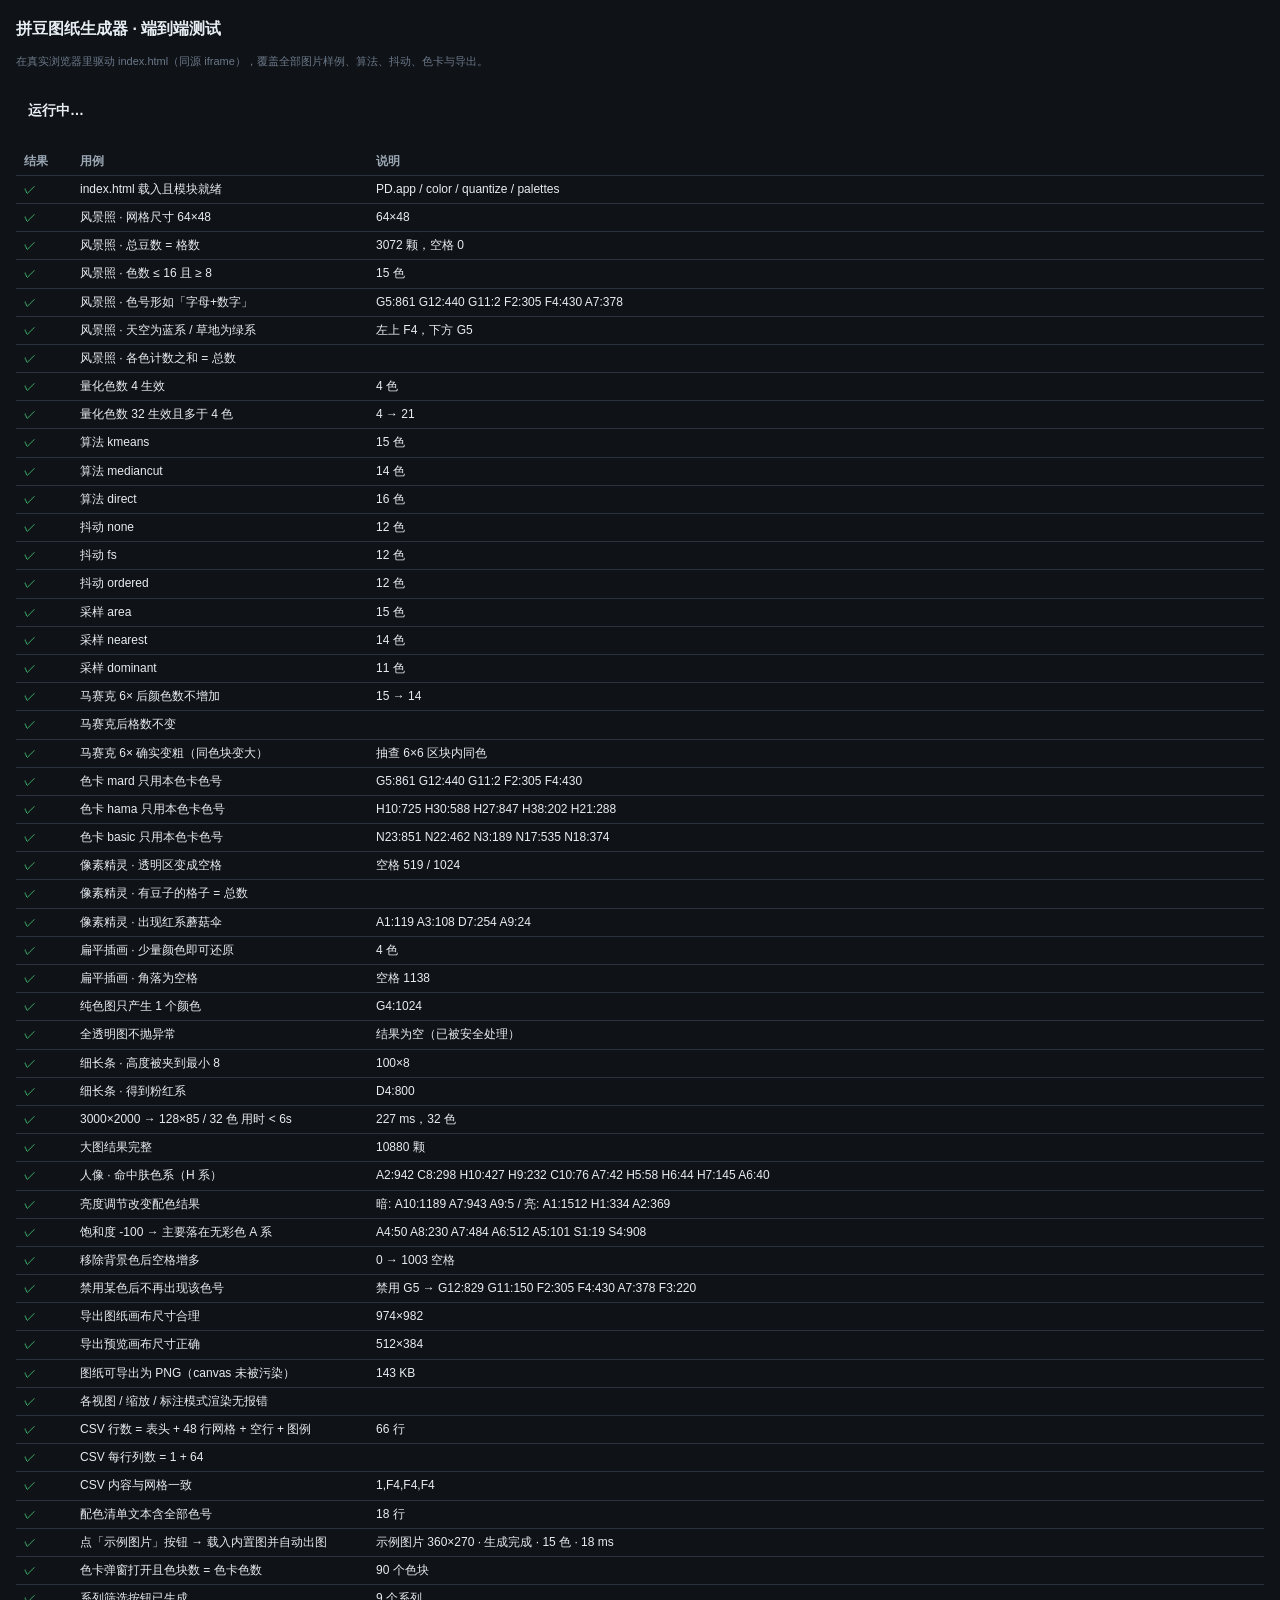
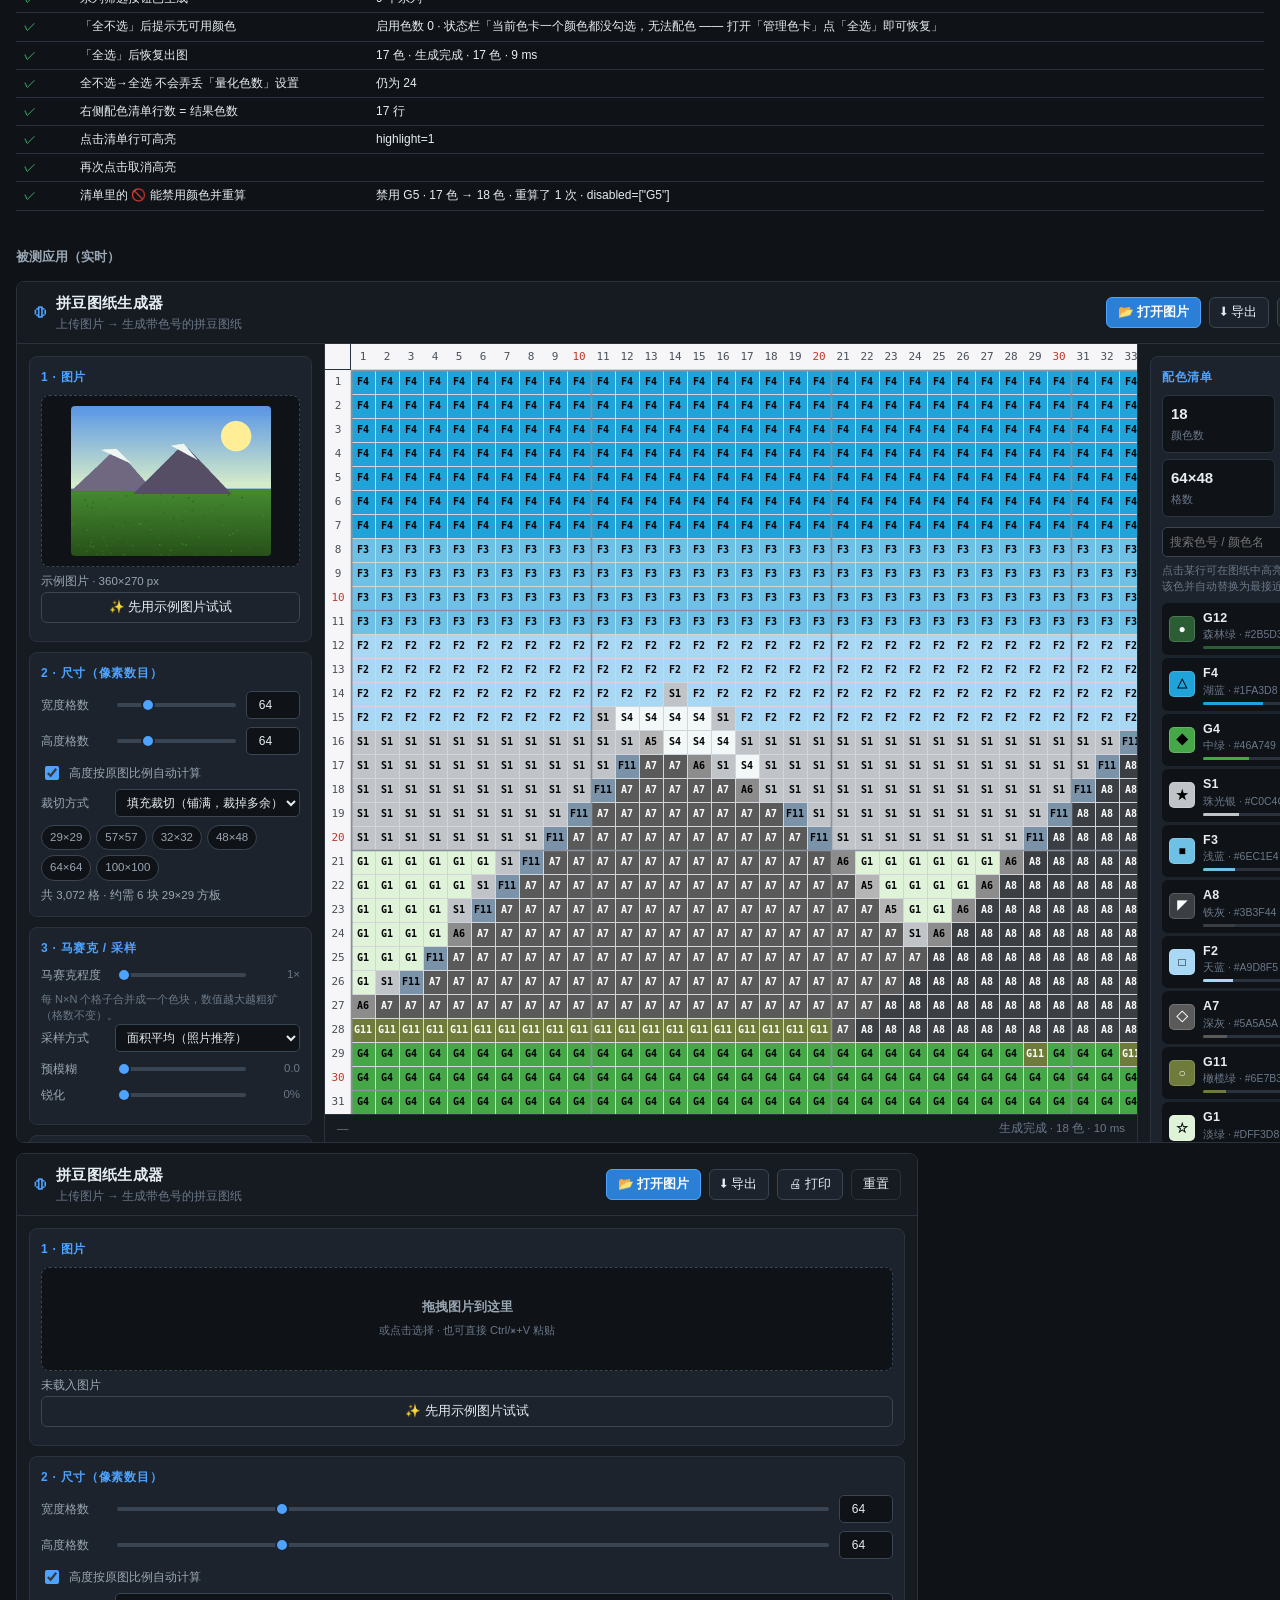
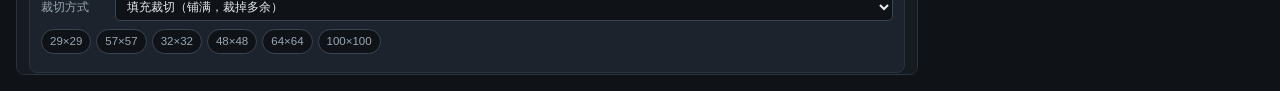
==== tests/e2e.html @ 36f1f7a1 "窄屏下面板完整展开；参数持久化与非法输入加固 - 响应式：<900px 时改为整页滚动、面板不再各自内部滚动（原来只能看到第一组   控件）；<520px 顶栏换行、统计卡片单列 - saveSett" ====
<!DOCTYPE html>
<html lang="zh-CN">
<head>
<meta charset="utf-8">
<title>拼豆图纸生成器 · 端到端测试</title>
<style>
  body{font:13px/1.6 -apple-system,"PingFang SC",sans-serif;background:#0f1216;color:#e6edf3;margin:0;padding:16px}
  h1{font-size:16px;margin:0 0 4px}
  #sum{font-size:14px;font-weight:700;padding:8px 12px;border-radius:6px;margin:10px 0;display:inline-block}
  .pass{background:#123d1c;color:#4ade80}
  .fail{background:#4a1216;color:#f87171}
  table{border-collapse:collapse;width:100%;font-size:12px;margin-top:8px}
  td,th{border-bottom:1px solid #2a323d;padding:4px 8px;text-align:left;vertical-align:top}
  th{color:#9aa7b4;font-weight:600}
  tr.f td{background:#2a1417;color:#f87171}
  tr.p td:first-child{color:#4ade80}
  .note{color:#6b7889;font-size:11px}
  /* iframe 必须真实可见：离屏 iframe 的 requestAnimationFrame 会被浏览器节流，
     那样 scheduleCompute() 这条异步路径根本不会执行，测试会假通过。 */
  #frame{width:1400px;height:860px;border:1px solid #2a323d;border-radius:8px;display:block;margin-top:14px}
  h2.sec{font-size:13px;color:#9aa7b4;margin:20px 0 0}
  #gallery{display:flex;flex-wrap:wrap;gap:12px;margin-top:16px}
  #gallery figure{margin:0;background:#161b22;padding:8px;border-radius:8px;border:1px solid #2a323d}
  #gallery figcaption{font-size:11px;color:#9aa7b4;margin-bottom:6px}
  #gallery canvas,#gallery img{max-width:300px;height:auto;display:block;background:#fff;border-radius:4px}
</style>
</head>
<body>
<h1>拼豆图纸生成器 · 端到端测试</h1>
<p class="note">在真实浏览器里驱动 index.html（同源 iframe），覆盖全部图片样例、算法、抖动、色卡与导出。</p>
<div id="sum">运行中…</div>
<table id="out"><thead><tr><th style="width:40px">结果</th><th style="width:280px">用例</th><th>说明</th></tr></thead><tbody></tbody></table>
<div id="gallery"></div>
<h2 class="sec">被测应用（实时）</h2>
<iframe id="frame" src="../index.html"></iframe>

<script>
(function () {
  'use strict';
  var tbody = document.querySelector('#out tbody');
  var pass = 0, fail = 0;

  function ok(name, cond, note) {
    var tr = document.createElement('tr');
    tr.className = cond ? 'p' : 'f';
    tr.innerHTML = '<td>' + (cond ? '✓' : '✗') + '</td><td>' + name + '</td><td>' + (note || '') + '</td>';
    tbody.appendChild(tr);
    cond ? pass++ : fail++;
    return cond;
  }
  function show(caption, cv) {
    var fig = document.createElement('figure');
    var cap = document.createElement('figcaption');
    cap.textContent = caption;
    fig.appendChild(cap); fig.appendChild(cv);
    document.getElementById('gallery').appendChild(fig);
  }
  function sleep(ms) { return new Promise(function (r) { setTimeout(r, ms); }); }

  /**
   * 轮询等待条件成立。
   * 按「轮数」而不是 Date.now() 计时：headless 的 --virtual-time-budget 会让
   * Date.now() 飞速前进，用挂钟计时的话预算瞬间就烧完了，而 iframe 里
   * requestAnimationFrame 驱动的重算还没来得及跑，会假失败。
   */
  async function waitFor(fn, rounds) {
    rounds = rounds || 150;
    for (var i = 0; i < rounds; i++) {
      try { if (fn()) return true; } catch (e) {}
      await sleep(30);
    }
    return false;
  }

  var frame = document.getElementById('frame');
  var W, APP;

  function loadImg(path, name) {
    // iframe 的 base 是 /index.html，相对路径要在本页先解析成绝对地址
    var abs = new URL(path, location.href).href;
    return new Promise(function (resolve, reject) {
      var img = new W.Image();
      var to = setTimeout(function () { reject(new Error('timeout ' + path)); }, 15000);
      img.onload = function () {
        clearTimeout(to);
        // 直接塞进 app 的 state，绕开 FileReader 的异步链
        APP.state.img = img;
        APP.state.imgName = name || path;
        APP.state.srcW = img.naturalWidth;
        APP.state.srcH = img.naturalHeight;
        resolve(img);
      };
      img.onerror = function () { clearTimeout(to); reject(new Error('load fail ' + abs)); };
      img.src = abs;
    });
  }

  function run(cfg) {
    Object.keys(cfg || {}).forEach(function (k) { APP.opts[k] = cfg[k]; });
    APP.compute();
    return APP.summary();
  }

  frame.addEventListener('load', function () { start().catch(function (e) {
    ok('测试脚本异常', false, e && e.message);
    finish();
  }); });

  async function start() {
    W = frame.contentWindow;
    await sleep(300);
    ok('index.html 载入且模块就绪',
       !!(W.PD && W.PD.app && W.PD.color && W.PD.quantize && W.PD.palettes),
       'PD.app / color / quantize / palettes');
    APP = W.PD.app;
    APP.opts.lockAspect = true;

    var errs = [];
    W.addEventListener('error', function (e) { errs.push(e.message); });

    /* ---------- 1. 风景照：基本正确性 ---------- */
    await loadImg('fixtures/photo_landscape.png', 'photo_landscape.png');
    APP.opts.gridW = 64; APP.opts.gridH = 48; APP.opts.lockAspect = false;
    var s = run({ colors: 16, algo: 'kmeans', dither: 'none', mosaic: 1,
                  sampleMode: 'area', paletteId: 'mard', alphaTh: 128,
                  brightness: 0, contrast: 0, saturation: 0, gamma: 100, bgRemove: false,
                  blur: 0, sharpen: 0, fitMode: 'cover' });
    ok('风景照 · 网格尺寸 64×48', s.w === 64 && s.h === 48, s.w + '×' + s.h);
    ok('风景照 · 总豆数 = 格数', s.total === 64 * 48, s.total + ' 颗，空格 ' + s.empty);
    ok('风景照 · 色数 ≤ 16 且 ≥ 8', s.colors <= 16 && s.colors >= 8, s.colors + ' 色');
    ok('风景照 · 色号形如「字母+数字」', s.codes.every(function (c) { return /^[A-Za-z]+\d+:/.test(c); }),
       s.codes.slice(0, 6).join(' '));
    ok('风景照 · 天空为蓝系 / 草地为绿系',
       /^F/.test(codeAt(0, 0)) && /^G/.test(codeAt(32, 44)),
       '左上 ' + codeAt(0, 0) + '，下方 ' + codeAt(32, 44));
    ok('风景照 · 各色计数之和 = 总数',
       s.codes.reduce(function (a, c) { return a + (+c.split(':')[1]); }, 0) === s.total);

    /* ---------- 2. 色数控制 ---------- */
    var c4 = run({ colors: 4 }), c32 = run({ colors: 32 });
    ok('量化色数 4 生效', c4.colors <= 4 && c4.colors >= 2, c4.colors + ' 色');
    ok('量化色数 32 生效且多于 4 色', c32.colors > c4.colors && c32.colors <= 32,
       c4.colors + ' → ' + c32.colors);

    /* ---------- 3. 三种算法 ---------- */
    ['kmeans', 'mediancut', 'direct'].forEach(function (a) {
      var r = run({ colors: 16, algo: a });
      ok('算法 ' + a, r && r.colors >= 2 && r.colors <= 16 && r.total === 64 * 48, r.colors + ' 色');
    });

    /* ---------- 4. 三种抖动 ---------- */
    ['none', 'fs', 'ordered'].forEach(function (d2) {
      var r = run({ algo: 'kmeans', colors: 12, dither: d2, ditherAmt: 70 });
      ok('抖动 ' + d2, r && r.total === 64 * 48 && r.colors >= 2, r.colors + ' 色');
    });

    /* ---------- 5. 采样方式 ---------- */
    ['area', 'nearest', 'dominant'].forEach(function (m) {
      var r = run({ dither: 'none', colors: 16, sampleMode: m });
      ok('采样 ' + m, r && r.total === 64 * 48, r.colors + ' 色');
    });

    /* ---------- 6. 马赛克 ---------- */
    var m1 = run({ sampleMode: 'area', mosaic: 1 });
    var m6 = run({ mosaic: 6 });
    ok('马赛克 6× 后颜色数不增加', m6.colors <= m1.colors, m1.colors + ' → ' + m6.colors);
    ok('马赛克后格数不变', m6.w === 64 && m6.h === 48 && m6.total === 64 * 48);
    ok('马赛克 6× 确实变粗（同色块变大）', blockUniform(6), '抽查 6×6 区块内同色');
    run({ mosaic: 1 });

    /* ---------- 7. 色卡切换 ---------- */
    [['mard', /^[ABCDEFGHS]\d+$/], ['hama', /^H\d+$/], ['basic', /^N\d+$/]].forEach(function (p) {
      var r = run({ paletteId: p[0], colors: 16 });
      var allMatch = r.codes.every(function (c) { return p[1].test(c.split(':')[0]); });
      ok('色卡 ' + p[0] + ' 只用本色卡色号', allMatch, r.codes.slice(0, 5).join(' '));
    });
    run({ paletteId: 'mard' });

    /* ---------- 8. 透明 / 空格 ---------- */
    await loadImg('fixtures/sprite_pixel.png', 'sprite_pixel.png');
    APP.opts.gridW = 32; APP.opts.gridH = 32;
    var sp = run({ colors: 12, sampleMode: 'dominant', algo: 'kmeans', dither: 'none', fitMode: 'contain' });
    ok('像素精灵 · 透明区变成空格', sp.empty > 100 && sp.empty < 32 * 32 * 0.8,
       '空格 ' + sp.empty + ' / ' + (32 * 32));
    ok('像素精灵 · 有豆子的格子 = 总数', sp.total + sp.empty === 32 * 32);
    ok('像素精灵 · 出现红系蘑菇伞',
       sp.codes.some(function (c) { return /^D/.test(c); }), sp.codes.join(' '));

    /* ---------- 9. 扁平插画 ---------- */
    await loadImg('fixtures/flat_logo.png', 'flat_logo.png');
    APP.opts.gridW = APP.opts.gridH = 48;
    var lg = run({ colors: 8, sampleMode: 'dominant' });
    ok('扁平插画 · 少量颜色即可还原', lg.colors >= 3 && lg.colors <= 8, lg.colors + ' 色');
    ok('扁平插画 · 角落为空格', lg.empty > 100, '空格 ' + lg.empty);

    /* ---------- 10. 纯色图 ---------- */
    await loadImg('fixtures/solid.png', 'solid.png');
    APP.opts.gridW = APP.opts.gridH = 32;
    var sd = run({ colors: 16, sampleMode: 'area', fitMode: 'cover' });
    ok('纯色图只产生 1 个颜色', sd.colors === 1, sd.codes.join(' '));

    /* ---------- 11. 全透明图（边界） ---------- */
    await loadImg('fixtures/fully_transparent.png', 'fully_transparent.png');
    var beforeErr = errs.length;
    var tr = run({ colors: 8 });
    ok('全透明图不抛异常', errs.length === beforeErr, tr ? '仍有结果' : '结果为空（已被安全处理）');

    /* ---------- 12. 细长条（极端宽高比） ---------- */
    await loadImg('fixtures/thin_strip.png', 'thin_strip.png');
    APP.opts.lockAspect = true; APP.opts.gridW = 100;
    APP.opts.gridH = Math.max(8, Math.round(100 * 12 / 600));
    var th = run({ colors: 8, fitMode: 'cover' });
    ok('细长条 · 高度被夹到最小 8', th.h === 8, th.w + '×' + th.h);
    ok('细长条 · 得到粉红系', th.codes.some(function (c) { return /^D/.test(c); }), th.codes.join(' '));

    /* ---------- 13. 大图性能 ---------- */
    await loadImg('fixtures/big_3000x2000.jpg', 'big_3000x2000.jpg');
    APP.opts.lockAspect = false; APP.opts.gridW = 128; APP.opts.gridH = 85;
    var t0 = performance.now();
    var bg = run({ colors: 32, algo: 'kmeans', dither: 'fs', sampleMode: 'area' });
    var dt = performance.now() - t0;
    ok('3000×2000 → 128×85 / 32 色 用时 < 6s', dt < 6000, Math.round(dt) + ' ms，' + bg.colors + ' 色');
    ok('大图结果完整', bg.total === 128 * 85, bg.total + ' 颗');

    /* ---------- 14. 图像微调 ---------- */
    await loadImg('fixtures/portrait_tones.jpg', 'portrait_tones.jpg');
    APP.opts.gridW = 48; APP.opts.gridH = 48;
    var base = run({ colors: 16, algo: 'kmeans', dither: 'none', sampleMode: 'area',
                     brightness: 0, contrast: 0, saturation: 0, gamma: 100 });
    ok('人像 · 命中肤色系（H 系）',
       base.codes.some(function (c) { return /^H/.test(c); }), base.codes.join(' '));
    var dark = run({ brightness: -60 });
    var light = run({ brightness: 60 });
    ok('亮度调节改变配色结果',
       dark.codes.join() !== base.codes.join() && light.codes.join() !== base.codes.join(),
       '暗: ' + dark.codes.slice(0, 3).join(' ') + ' / 亮: ' + light.codes.slice(0, 3).join(' '));
    var gray = run({ brightness: 0, saturation: -100 });
    ok('饱和度 -100 → 主要落在无彩色 A 系',
       gray.codes.filter(function (c) { return /^A/.test(c); }).length >= gray.codes.length * 0.6,
       gray.codes.join(' '));
    run({ saturation: 0 });

    /* ---------- 15. 背景色移除 ---------- */
    await loadImg('fixtures/portrait_tones.jpg', 'portrait_tones.jpg');
    APP.opts.gridW = APP.opts.gridH = 48;
    var noBg = run({ bgRemove: false, colors: 12 });
    var yesBg = run({ bgRemove: true, bgColor: '#eee8dc', bgTol: 14 });
    ok('移除背景色后空格增多', yesBg.empty > noBg.empty + 100,
       noBg.empty + ' → ' + yesBg.empty + ' 空格');
    run({ bgRemove: false });

    /* ---------- 16. 禁用颜色 ---------- */
    await loadImg('fixtures/photo_landscape.png', 'photo_landscape.png');
    APP.opts.gridW = 64; APP.opts.gridH = 48;
    var r16 = run({ colors: 16, algo: 'kmeans', paletteId: 'mard' });
    var victim = r16.codes[0].split(':')[0];
    APP.state.disabled.mard = {}; APP.state.disabled.mard[victim] = 1;
    var r17 = run({});
    ok('禁用某色后不再出现该色号',
       !r17.codes.some(function (c) { return c.split(':')[0] === victim; }),
       '禁用 ' + victim + ' → ' + r17.codes.slice(0, 6).join(' '));
    APP.state.disabled.mard = {};
    run({});

    /* ---------- 17. 导出 ---------- */
    var chart = APP.renderChartCanvas({ cell: 14, legend: true });
    ok('导出图纸画布尺寸合理',
       chart && chart.width > 64 * 14 && chart.height > 48 * 14 && chart.width < 16384 && chart.height < 16384,
       chart ? chart.width + '×' + chart.height : 'null');
    var pv = APP.renderPreviewCanvas(8);
    ok('导出预览画布尺寸正确', pv && pv.width === 64 * 8 && pv.height === 48 * 8,
       pv ? pv.width + '×' + pv.height : 'null');
    var png = chart.toDataURL('image/png');
    ok('图纸可导出为 PNG（canvas 未被污染）',
       png.indexOf('data:image/png') === 0 && png.length > 5000,
       Math.round(png.length / 1024) + ' KB');

    /* ---------- 18. 视图渲染无异常 ---------- */
    var beforeErr2 = errs.length;
    ['chart', 'preview'].forEach(function (v) {
      APP.view.mode = v;
      [8, 24, 48].forEach(function (c) { APP.view.cell = c; APP.layout(); APP.render(); });
    });
    APP.view.mode = 'chart'; APP.view.cell = 24;
    ['code', 'symbol', 'both', 'none'].forEach(function (l) { APP.view.labelMode = l; APP.render(); });
    APP.view.labelMode = 'code';
    ok('各视图 / 缩放 / 标注模式渲染无报错', errs.length === beforeErr2, errs.slice(beforeErr2).join(' | '));

    /* ---------- 19. CSV / 清单内容 ---------- */
    var csv = APP.buildCSV();
    var rows = csv.split('\n');
    var gridRows = rows.slice(1, 1 + 48);
    ok('CSV 行数 = 表头 + 48 行网格 + 空行 + 图例',
       rows.length === 1 + 48 + 1 + 1 + APP.state.result.sub.length,
       rows.length + ' 行');
    ok('CSV 每行列数 = 1 + 64', gridRows.every(function (l) { return l.split(',').length === 65; }));
    ok('CSV 内容与网格一致',
       gridRows[0].split(',')[1] === codeAt(0, 0) && gridRows[47].split(',')[64] === codeAt(47, 63),
       gridRows[0].split(',').slice(0, 4).join(','));
    var lt = APP.listText();
    ok('配色清单文本含全部色号',
       APP.state.result.sub.every(function (c) { return lt.indexOf(c.code + '\t') >= 0; }),
       lt.split('\n').length + ' 行');

    /* ---------- 20. 真实 UI 交互 ---------- */
    var D = frame.contentDocument;
    var st = function () { return D.getElementById('status').textContent; };

    D.getElementById('btnSample').click();
    var sampleOK = await waitFor(function () {
      return APP.state.img && /示例/.test(APP.state.imgName) && APP.state.srcW === 360 && /生成完成/.test(st());
    }, 200);
    ok('点「示例图片」按钮 → 载入内置图并自动出图', sampleOK,
       APP.state.imgName + ' ' + APP.state.srcW + '×' + APP.state.srcH + ' · ' + st());

    D.getElementById('btnPalette').click();
    await sleep(120);
    var chips = D.querySelectorAll('#palList .pchip');
    ok('色卡弹窗打开且色块数 = 色卡色数',
       !D.getElementById('paletteModal').classList.contains('hidden')
       && chips.length === W.PD.palettes.get(APP.opts.paletteId).colors.length,
       chips.length + ' 个色块');
    ok('系列筛选按钮已生成', D.querySelectorAll('#palSeries button').length >= 5,
       D.querySelectorAll('#palSeries button').length + ' 个系列');
    APP.opts.colors = 24; D.getElementById('colors').value = 24;
    D.getElementById('btnPalNone').click();
    var noneOK = await waitFor(function () { return /一个颜色都没勾选/.test(st()); }, 200);
    ok('「全不选」后提示无可用颜色', noneOK,
       '启用色数 ' + W.PD.palettes.get(APP.opts.paletteId).colors
          .filter(function (c) { return !(APP.state.disabled[APP.opts.paletteId] || {})[c.code]; }).length
       + ' · 状态栏「' + st() + '」');

    D.getElementById('btnPalAll').click();
    var allOK = await waitFor(function () { return /生成完成/.test(st()); }, 200);
    ok('「全选」后恢复出图', allOK && !!APP.summary() && APP.summary().colors > 1,
       (APP.summary() ? APP.summary().colors + ' 色 · ' : '') + st());
    ok('全不选→全选 不会弄丢「量化色数」设置', APP.opts.colors === 24, '仍为 ' + APP.opts.colors);
    D.getElementById('btnCloseModal').click();

    var listRows = D.querySelectorAll('#colorList .crow');
    ok('右侧配色清单行数 = 结果色数', listRows.length === APP.state.result.sub.length,
       listRows.length + ' 行');
    listRows[0].click();
    ok('点击清单行可高亮', APP.state.highlight >= 0, 'highlight=' + APP.state.highlight);
    listRows[0].click();
    ok('再次点击取消高亮', APP.state.highlight === -1);

    var before = APP.state.result.sub.length;
    var seq0 = APP.state.computeSeq;
    // 清单是按用量排序的，所以要从 DOM 里取第一行对应的色号，而不是 sub[0]
    var victim2 = D.querySelector('#colorList .crow .code').textContent.trim();
    D.querySelector('#colorList .crow .kill').click();
    var killOK = await waitFor(function () { return APP.state.computeSeq > seq0; }, 200);
    ok('清单里的 🚫 能禁用颜色并重算',
       killOK && !APP.state.result.sub.some(function (c) { return c.code === victim2; }),
       '禁用 ' + victim2 + ' · ' + before + ' 色 → ' + APP.summary().colors + ' 色 · 重算了 '
       + (APP.state.computeSeq - seq0) + ' 次 · disabled='
       + JSON.stringify(Object.keys(APP.state.disabled[APP.opts.paletteId] || {})));
    APP.state.disabled[APP.opts.paletteId] = {};

    /* ---------- 21. 非法 URL 参数不能把页面搞崩 ---------- */
    var bad = document.createElement('iframe');
    bad.style.cssText = 'width:900px;height:520px;border:1px solid #2a323d;border-radius:8px;display:block;margin-top:10px';
    var badURL = new URL('../index.html', location.href);
    badURL.search = '?demo=1&view=BOGUS&algo=nope&dither=xxx&fitMode=??&sampleMode=%20'
      + '&w=99999&h=-3&colors=abc&cell=-5&mosaic=999&palette=zzz&label=nah&alpha=9e9';
    bad.src = badURL.href;
    document.body.appendChild(bad);
    await new Promise(function (r) { bad.addEventListener('load', r); });
    var BW = bad.contentWindow;
    var badOK = await waitFor(function () { return BW.PD && BW.PD.app && BW.PD.app.summary(); }, 200);
    var bo = BW.PD.app.opts, bv = BW.PD.app.view;
    ok('非法 URL 参数下仍能正常出图', badOK,
       badOK ? (BW.PD.app.summary().w + '×' + BW.PD.app.summary().h)
             : ('没出图 · img=' + !!BW.PD.app.state.img
                + ' seq=' + BW.PD.app.state.computeSeq
                + ' 状态「' + bad.contentDocument.getElementById('status').textContent + '」'));
    ok('非法枚举值回落到默认',
       bo.algo === 'kmeans' && bo.dither === 'none' && bo.fitMode === 'cover'
       && bo.sampleMode === 'area' && bv.mode === 'chart' && bv.labelMode === 'code'
       && bo.paletteId === 'mard',
       [bo.algo, bo.dither, bo.fitMode, bo.sampleMode, bv.mode, bv.labelMode, bo.paletteId].join(' / '));
    ok('越界数值被夹到合法范围',
       bo.gridW === 256 && bo.gridH >= 8 && bo.colors >= 2 && bo.colors <= 64
       && bv.cell >= 6 && bo.mosaic === 10 && bo.alphaTh <= 255,
       'w=' + bo.gridW + ' h=' + bo.gridH + ' colors=' + bo.colors
       + ' cell=' + bv.cell + ' mosaic=' + bo.mosaic + ' alphaTh=' + bo.alphaTh);
    bad.remove();

    /* ---------- 22. 「全不选」的坏状态不应跨会话保留 ---------- */
    var lsKey = 'pindou.v1';
    var saved = JSON.parse(W.localStorage.getItem(lsKey) || '{}');
    var allOff = {};
    W.PD.palettes.get('mard').colors.forEach(function (c) { allOff[c.code] = 1; });
    saved.disabled = { mard: allOff };
    saved.opts = saved.opts || {}; saved.opts.paletteId = 'mard';
    W.localStorage.setItem(lsKey, JSON.stringify(saved));

    var rec = document.createElement('iframe');
    rec.style.cssText = 'width:900px;height:520px;border:1px solid #2a323d;border-radius:8px;display:block;margin-top:10px';
    rec.src = new URL('../index.html?demo=1', location.href).href;
    document.body.appendChild(rec);
    await new Promise(function (r) { rec.addEventListener('load', r); });
    var RW = rec.contentWindow;
    var recOK = await waitFor(function () { return RW.PD && RW.PD.app && RW.PD.app.summary(); }, 200);
    ok('打开时若整张色卡都被禁用，会自动恢复而不是卡死', recOK,
       recOK ? RW.PD.app.summary().colors + ' 色 · 已恢复 '
               + RW.PD.palettes.get('mard').colors.length + ' 色可用'
             : '仍然出不了图：' + rec.contentDocument.getElementById('status').textContent);
    rec.remove();
    W.localStorage.removeItem(lsKey);

    /* ---------- 23. 响应式：任何宽度都不该出现横向溢出 ---------- */
    var WIDTHS = [380, 420, 560, 860, 1024];
    for (var wi = 0; wi < WIDTHS.length; wi++) {
      var vw = WIDTHS[wi];
      var rf = document.createElement('iframe');
      rf.style.cssText = 'width:' + vw + 'px;height:760px;border:1px solid #2a323d;'
        + 'border-radius:8px;display:block;margin-top:10px';
      rf.src = new URL('../index.html?demo=1&w=29&h=29&colors=10', location.href).href;
      document.body.appendChild(rf);
      await new Promise(function (r) { rf.addEventListener('load', r); });
      var FW = rf.contentWindow, FD = rf.contentDocument;
      await waitFor(function () { return FW.PD && FW.PD.app && FW.PD.app.summary(); }, 200);
      // body 上有 overflow:auto 时它自己就是滚动容器，只看 documentElement 会漏掉溢出
      var de = FD.documentElement;
      var scrollW = Math.max(de.scrollWidth, FD.body.scrollWidth);
      var over = scrollW - vw;
      // 找右边缘越界的元素时要跳过 .scroller —— 图纸画布本来就靠它裁剪，
      // getBoundingClientRect 不受祖先裁剪影响，否则会误报。
      var worst = 0, culprit = '';
      [].forEach.call(FD.querySelectorAll('.panel *, .topbar *'), function (el) {
        var r2 = el.getBoundingClientRect();
        if (r2.width > 0 && r2.right > worst) {
          worst = r2.right;
          culprit = (el.tagName + '.' + (el.className || '')).slice(0, 40);
        }
      });
      ok('宽度 ' + vw + 'px 时无横向溢出', over <= 1 && worst <= vw + 1,
         'scrollWidth ' + scrollW + ' / 面板内最右元素 ' + culprit + ' @' + Math.round(worst) + 'px');

      // 窄屏最容易出问题的是「标签+滑块+数值框」这类行，数值框不能被挤出面板
      var panelR = FD.querySelector('.panel.left').getBoundingClientRect().right;
      var clipped = ['gridWNum', 'colorsNum', 'mosaicVal', 'ditherAmtVal', 'cellSizeVal']
        .filter(function (id) {
          var r3 = FD.getElementById(id).getBoundingClientRect();
          return r3.width < 4 || r3.right > panelR + 1;
        });
      ok('宽度 ' + vw + 'px 时数值框/读数没有被挤出面板', clipped.length === 0,
         clipped.length ? '被挤出：' + clipped.join(', ') : '全部可见（面板右缘 ' + Math.round(panelR) + 'px）');
      rf.remove();
    }

    ok('全程无未捕获异常', errs.length === 0, errs.join(' | ') || '无');

    /* ---------- 画廊 ---------- */
    show('导出图纸（cell=14，含图例）', shrink(chart, 300));
    show('成品预览', shrink(pv, 300));
    await loadImg('fixtures/sprite_pixel.png', 'sprite');
    APP.opts.gridW = APP.opts.gridH = 32;
    run({ colors: 12, sampleMode: 'dominant', fitMode: 'contain' });
    show('像素精灵 · 图纸', shrink(APP.renderChartCanvas({ cell: 16, legend: true }), 300));
    show('像素精灵 · 预览', shrink(APP.renderPreviewCanvas(10), 300));

    finish();
  }

  /* 取某格色号 */
  function codeAt(y, x) {
    var r = APP.state.result;
    var i = r.idx[y * r.w + x];
    return i < 0 ? '（空）' : r.sub[i].code;
  }
  /* 检查马赛克块内是否同色 */
  function blockUniform(m) {
    var r = APP.state.result, bad = 0, checked = 0;
    for (var by = 0; by + m <= r.h; by += m) {
      for (var bx = 0; bx + m <= r.w; bx += m) {
        var v = r.idx[by * r.w + bx];
        for (var y = by; y < by + m; y++) for (var x = bx; x < bx + m; x++) {
          checked++;
          if (r.idx[y * r.w + x] !== v) bad++;
        }
      }
    }
    return checked > 0 && bad === 0;
  }
  function shrink(cv, maxW) {
    if (cv.width <= maxW) return cv;
    var s = maxW / cv.width;
    var o = document.createElement('canvas');
    o.width = maxW; o.height = Math.round(cv.height * s);
    var c = o.getContext('2d');
    c.imageSmoothingEnabled = true; c.imageSmoothingQuality = 'high';
    c.drawImage(cv, 0, 0, o.width, o.height);
    return o;
  }

  function finish() {
    var el = document.getElementById('sum');
    el.className = fail === 0 ? 'pass' : 'fail';
    el.textContent = fail === 0
      ? ('全部通过 ✅  ' + pass + '/' + pass + ' 项')
      : ('有失败 ❌  通过 ' + pass + '，失败 ' + fail);
    document.title = (fail === 0 ? 'PASS' : 'FAIL') + ' ' + pass + '/' + (pass + fail);
    document.body.setAttribute('data-result', fail === 0 ? 'PASS' : 'FAIL');
    document.body.setAttribute('data-pass', String(pass));
    document.body.setAttribute('data-fail', String(fail));
  }
})();
</script>
</body>
</html>
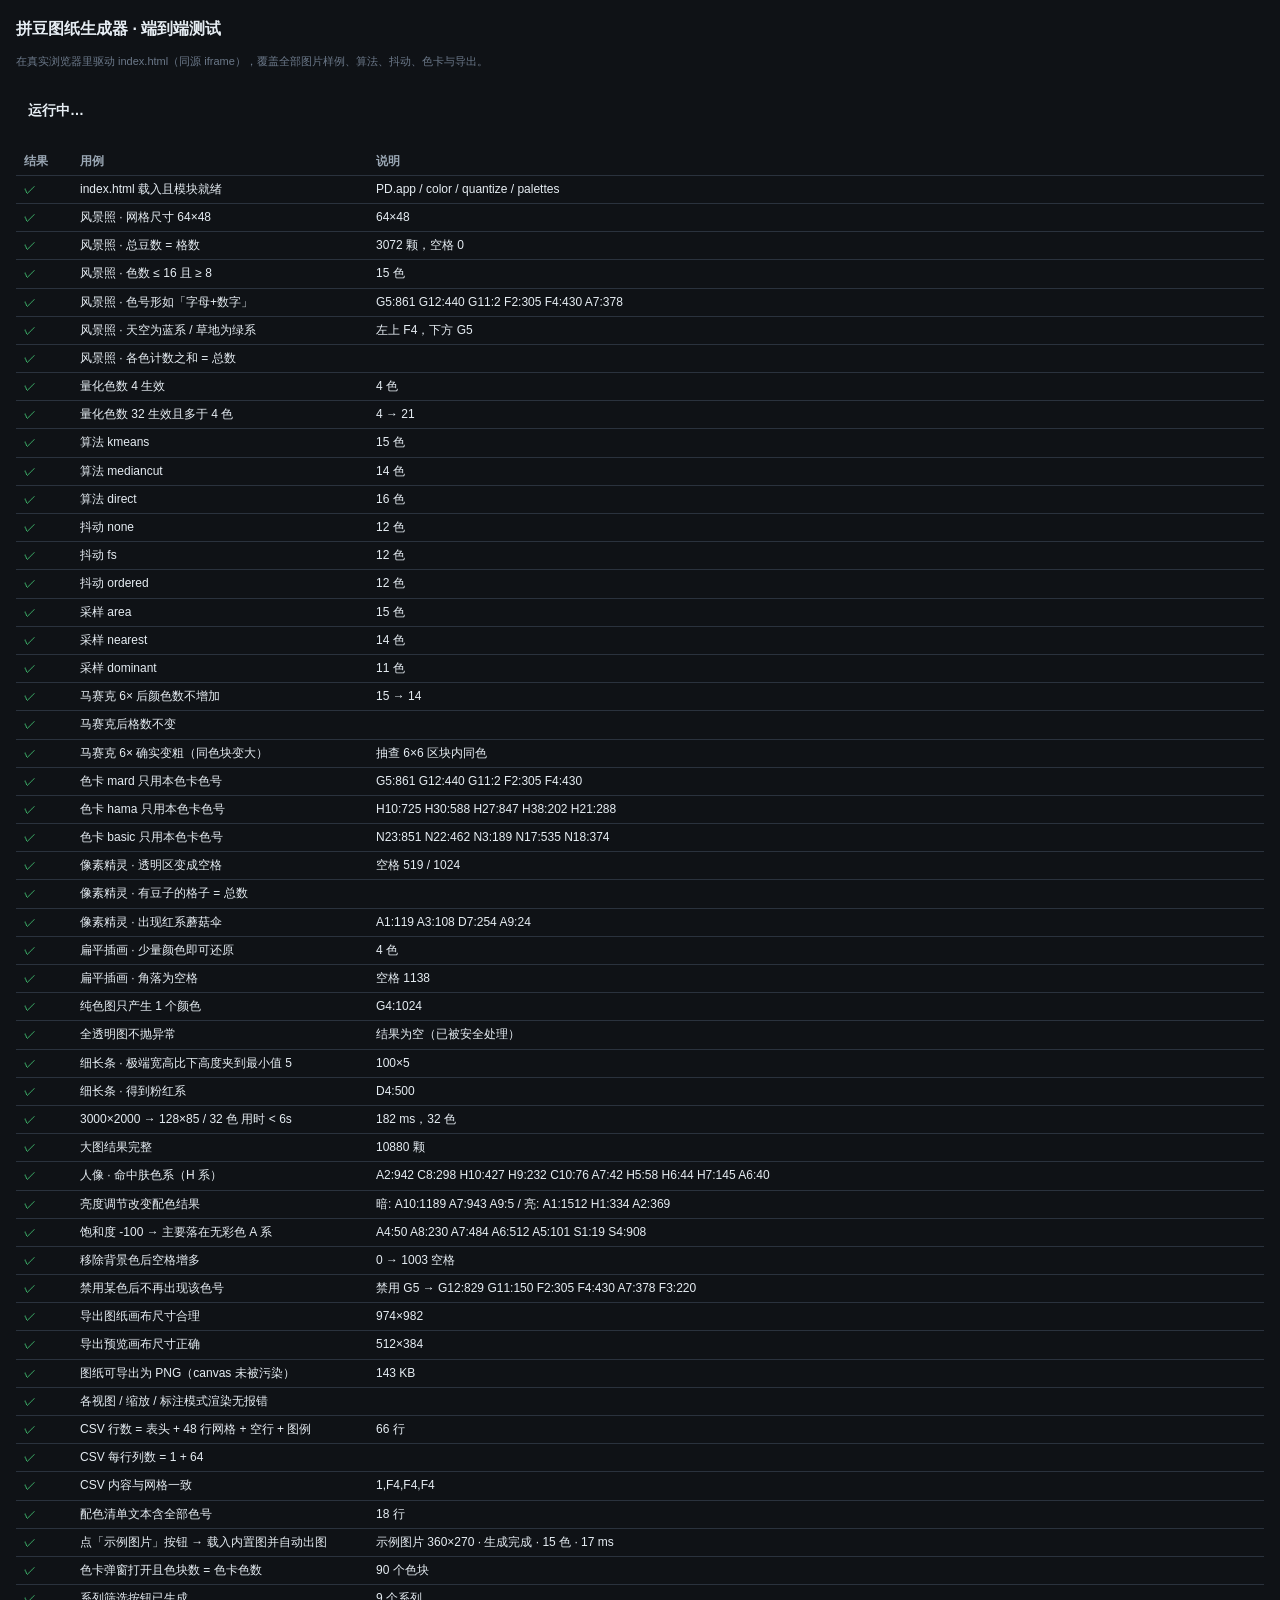
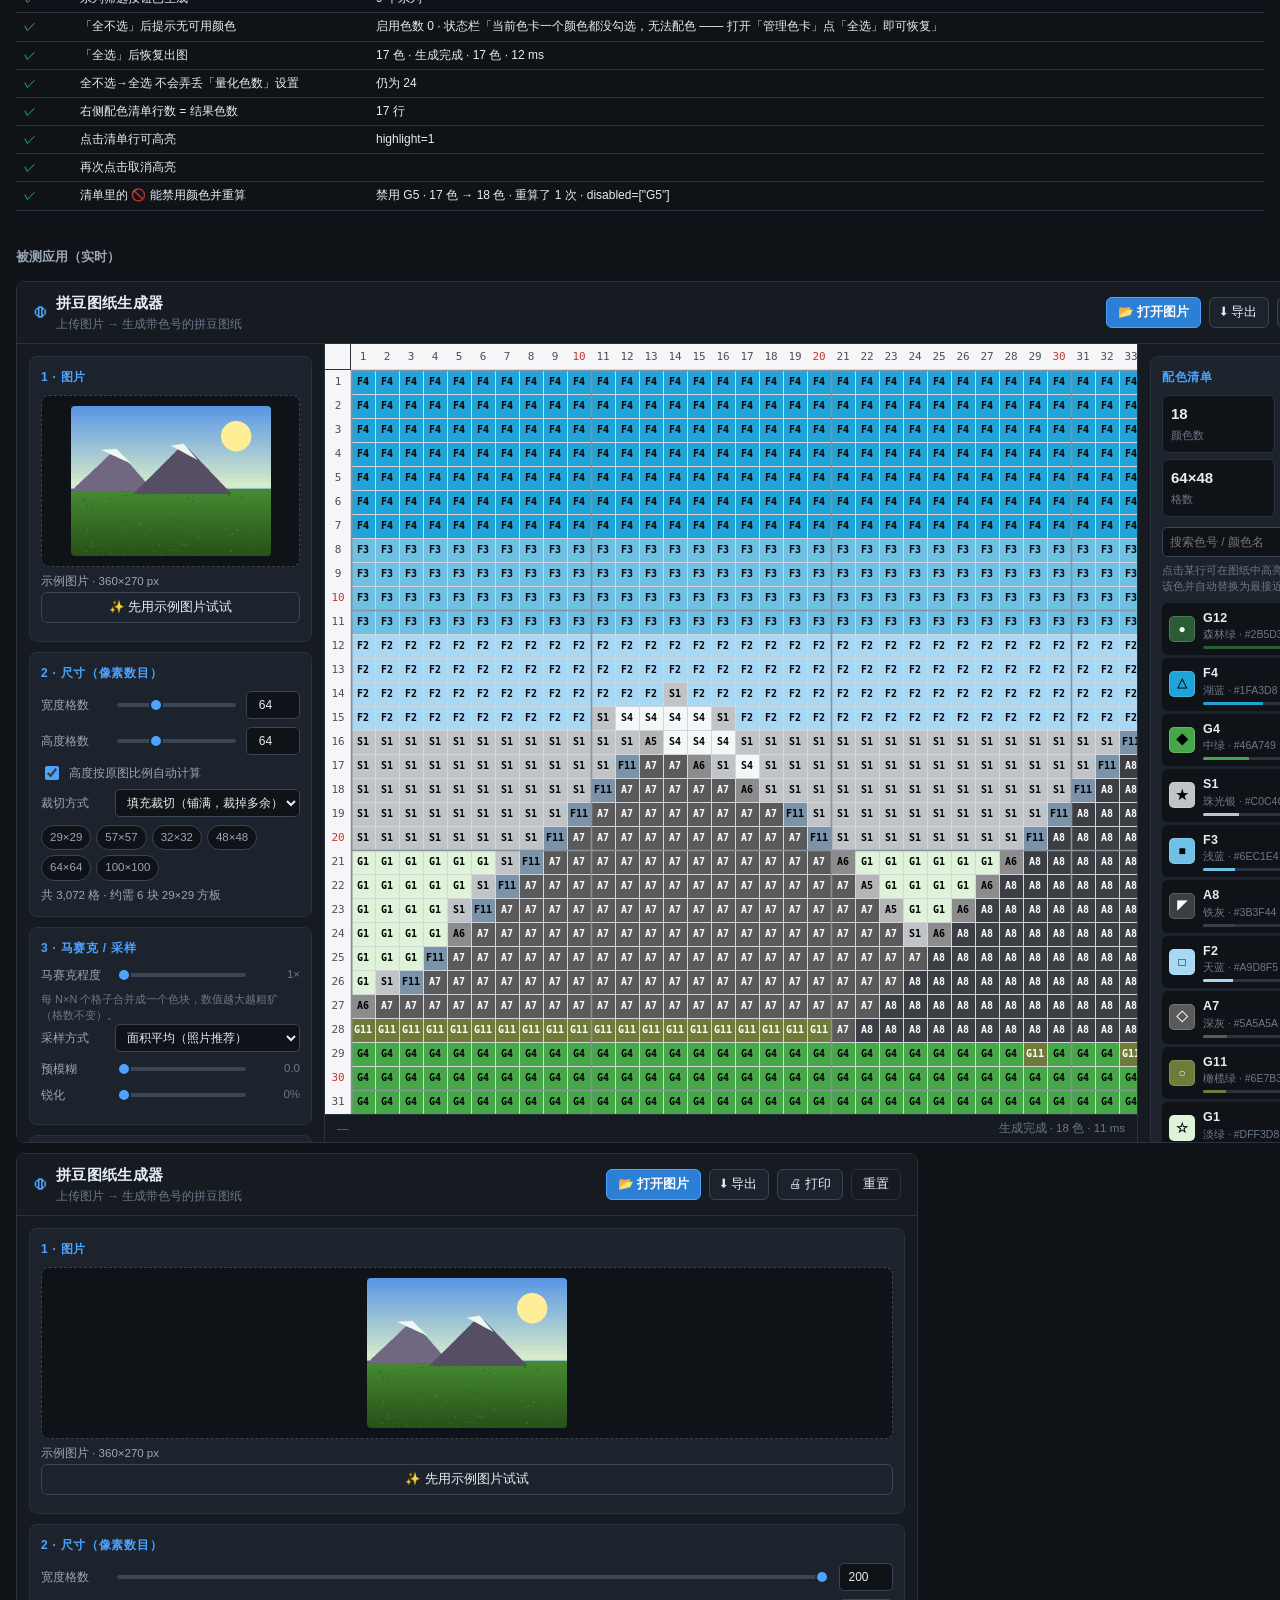
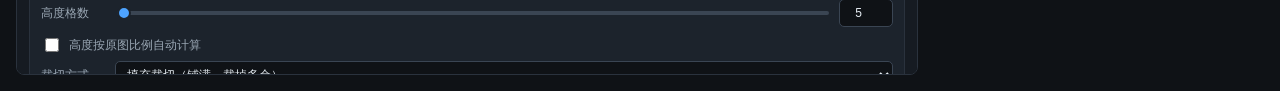
==== commit 6e5b29e4: "格数范围改为 5–200；成品尺寸大数值不再被截断 - 宽/高格数从 8–256 改为 5–200，滑块 min/max 与 JS 夹取范围抽成 GRID_MIN/GRID_MAX - 成品尺寸 ≥1" ====
--- a/tests/e2e.html
+++ b/tests/e2e.html
@@ -208,9 +208,9 @@
     /* ---------- 12. 细长条（极端宽高比） ---------- */
     await loadImg('fixtures/thin_strip.png', 'thin_strip.png');
     APP.opts.lockAspect = true; APP.opts.gridW = 100;
-    APP.opts.gridH = Math.max(8, Math.round(100 * 12 / 600));
+    APP.opts.gridH = Math.max(5, Math.round(100 * 12 / 600));
     var th = run({ colors: 8, fitMode: 'cover' });
-    ok('细长条 · 高度被夹到最小 8', th.h === 8, th.w + '×' + th.h);
+    ok('细长条 · 极端宽高比下高度夹到最小值 5', th.h === 5, th.w + '×' + th.h);
     ok('细长条 · 得到粉红系', th.codes.some(function (c) { return /^D/.test(c); }), th.codes.join(' '));
 
     /* ---------- 13. 大图性能 ---------- */
@@ -381,7 +381,7 @@
        && bo.paletteId === 'mard',
        [bo.algo, bo.dither, bo.fitMode, bo.sampleMode, bv.mode, bv.labelMode, bo.paletteId].join(' / '));
     ok('越界数值被夹到合法范围',
-       bo.gridW === 256 && bo.gridH >= 8 && bo.colors >= 2 && bo.colors <= 64
+       bo.gridW === 200 && bo.gridH >= 5 && bo.colors >= 2 && bo.colors <= 64
        && bv.cell >= 6 && bo.mosaic === 10 && bo.alphaTh <= 255,
        'w=' + bo.gridW + ' h=' + bo.gridH + ' colors=' + bo.colors
        + ' cell=' + bv.cell + ' mosaic=' + bo.mosaic + ' alphaTh=' + bo.alphaTh);
@@ -409,6 +409,26 @@
              : '仍然出不了图：' + rec.contentDocument.getElementById('status').textContent);
     rec.remove();
     W.localStorage.removeItem(lsKey);
+
+    /* ---------- 22b. 滑块范围与 JS 夹取范围必须一致 ---------- */
+    var gwEl = D.getElementById('gridW'), gwNum = D.getElementById('gridWNum');
+    var ghEl = D.getElementById('gridH'), ghNum = D.getElementById('gridHNum');
+    ok('格数滑块/数字框的 min-max 与代码夹取范围一致（5–200）',
+       [gwEl, gwNum, ghEl, ghNum].every(function (e) { return e.min === '5' && e.max === '200'; }),
+       'gridW ' + gwEl.min + '–' + gwEl.max + ' / gridH ' + ghEl.min + '–' + ghEl.max);
+    APP.opts.lockAspect = false;
+    D.getElementById('gridWNum').value = '3';
+    D.getElementById('gridWNum').dispatchEvent(new W.Event('change'));
+    await waitFor(function () { return APP.opts.gridW === 5; }, 100);
+    var tiny = APP.opts.gridW;
+    D.getElementById('gridWNum').value = '9999';
+    D.getElementById('gridWNum').dispatchEvent(new W.Event('change'));
+    await waitFor(function () { return APP.opts.gridW === 200; }, 100);
+    ok('手输超范围格数会被夹到 5 / 200', tiny === 5 && APP.opts.gridW === 200,
+       '输 3 → ' + tiny + '，输 9999 → ' + APP.opts.gridW);
+    var big = await waitFor(function () { return APP.summary() && APP.summary().w === 200; }, 300);
+    ok('200 格宽能正常出图', big, APP.summary() ? APP.summary().w + '×' + APP.summary().h
+       + ' · ' + APP.summary().total + ' 颗' : '没出图');
 
     /* ---------- 23. 响应式：任何宽度都不该出现横向溢出 ---------- */
     var WIDTHS = [380, 420, 560, 860, 1024];
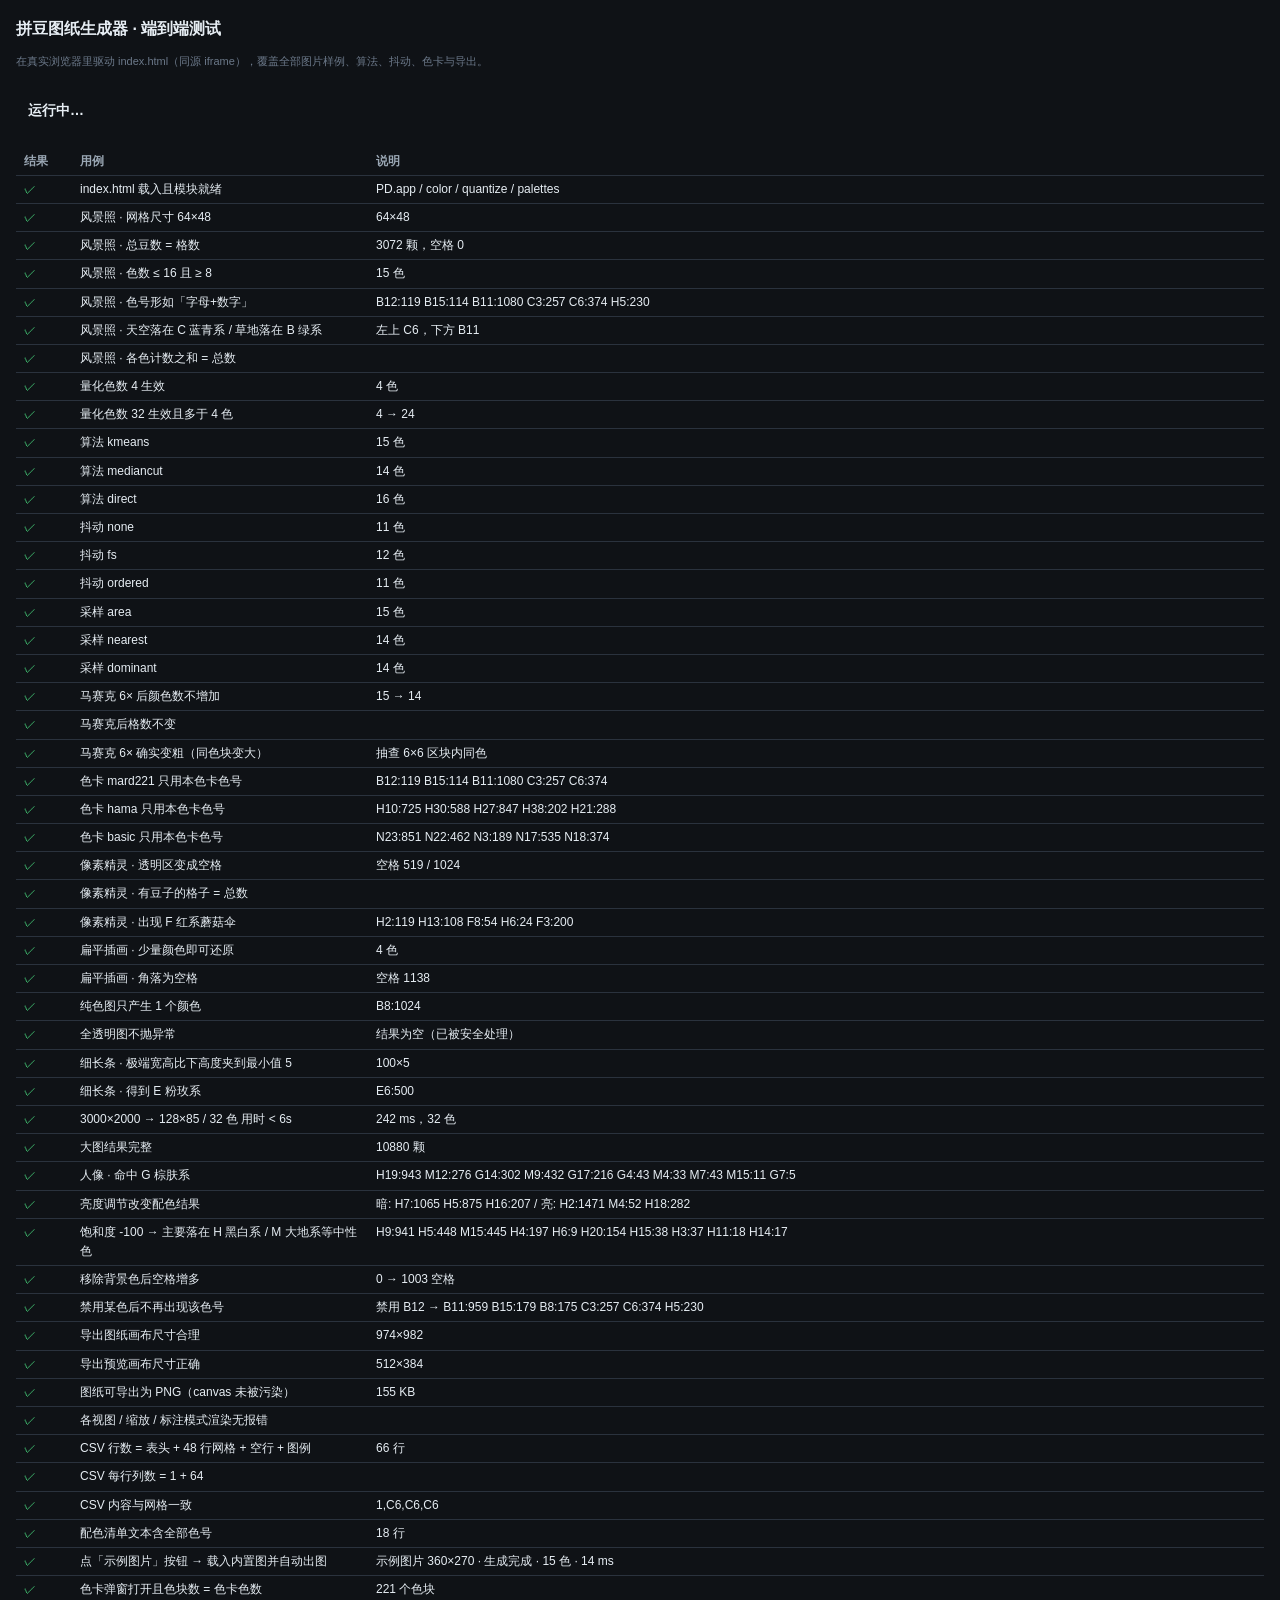
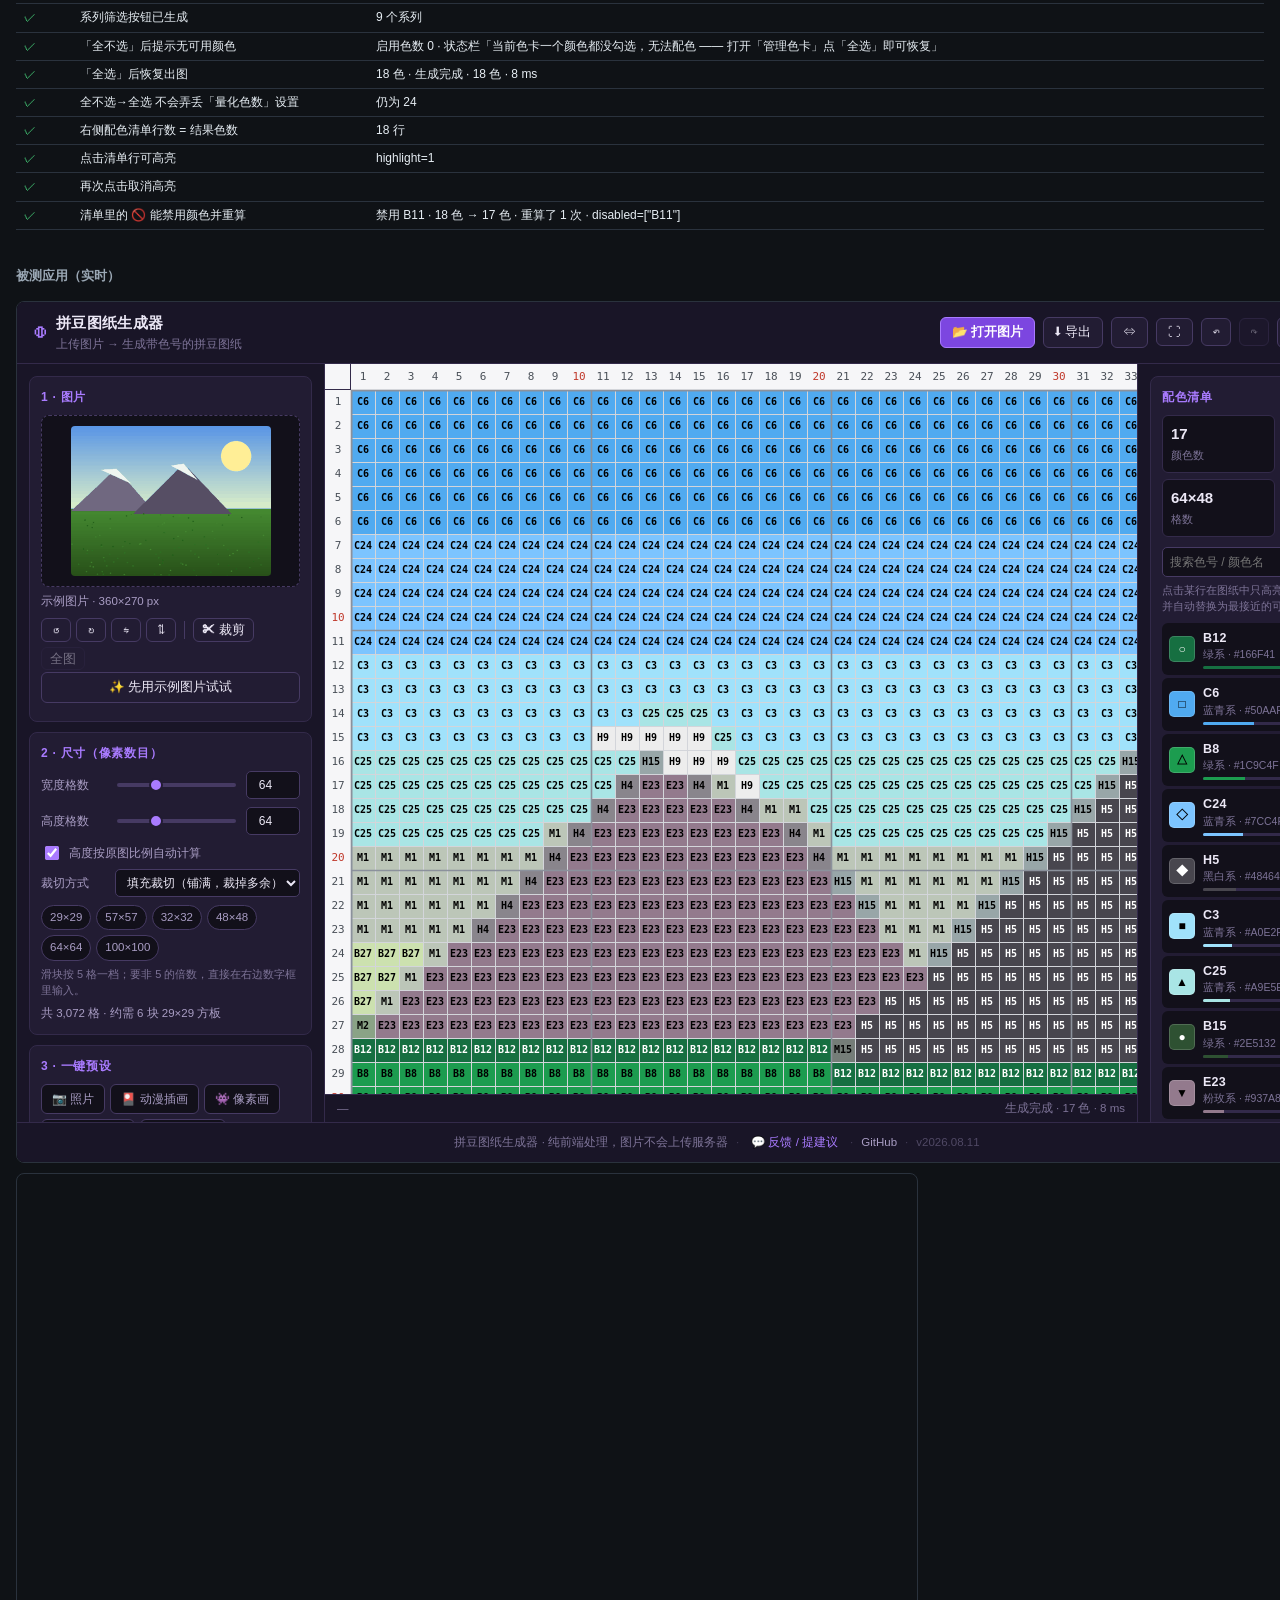
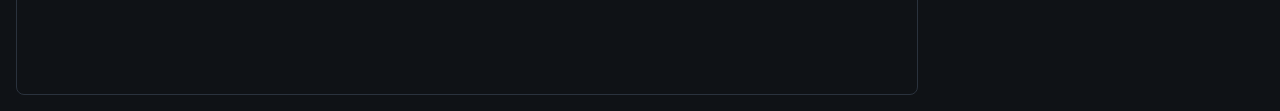
==== commit 9657ae82: "MARD 官方 221 色；旋转裁剪、熨烫双面预览、预设、撤销、主题、反馈 色卡 - 换成 MARD 咪嘟标准 221 色（A26/B32/C29/D26/E24/F25/G21/H23/M15 九系" ====
--- a/tests/e2e.html
+++ b/tests/e2e.html
@@ -122,7 +122,7 @@
     await loadImg('fixtures/photo_landscape.png', 'photo_landscape.png');
     APP.opts.gridW = 64; APP.opts.gridH = 48; APP.opts.lockAspect = false;
     var s = run({ colors: 16, algo: 'kmeans', dither: 'none', mosaic: 1,
-                  sampleMode: 'area', paletteId: 'mard', alphaTh: 128,
+                  sampleMode: 'area', paletteId: 'mard221', alphaTh: 128,
                   brightness: 0, contrast: 0, saturation: 0, gamma: 100, bgRemove: false,
                   blur: 0, sharpen: 0, fitMode: 'cover' });
     ok('风景照 · 网格尺寸 64×48', s.w === 64 && s.h === 48, s.w + '×' + s.h);
@@ -130,8 +130,8 @@
     ok('风景照 · 色数 ≤ 16 且 ≥ 8', s.colors <= 16 && s.colors >= 8, s.colors + ' 色');
     ok('风景照 · 色号形如「字母+数字」', s.codes.every(function (c) { return /^[A-Za-z]+\d+:/.test(c); }),
        s.codes.slice(0, 6).join(' '));
-    ok('风景照 · 天空为蓝系 / 草地为绿系',
-       /^F/.test(codeAt(0, 0)) && /^G/.test(codeAt(32, 44)),
+    ok('风景照 · 天空落在 C 蓝青系 / 草地落在 B 绿系',
+       /^C/.test(codeAt(0, 0)) && /^B/.test(codeAt(32, 44)),
        '左上 ' + codeAt(0, 0) + '，下方 ' + codeAt(32, 44));
     ok('风景照 · 各色计数之和 = 总数',
        s.codes.reduce(function (a, c) { return a + (+c.split(':')[1]); }, 0) === s.total);
@@ -169,12 +169,12 @@
     run({ mosaic: 1 });
 
     /* ---------- 7. 色卡切换 ---------- */
-    [['mard', /^[ABCDEFGHS]\d+$/], ['hama', /^H\d+$/], ['basic', /^N\d+$/]].forEach(function (p) {
+    [['mard221', /^[ABCDEFGHM]\d+$/], ['hama', /^H\d+$/], ['basic', /^N\d+$/]].forEach(function (p) {
       var r = run({ paletteId: p[0], colors: 16 });
       var allMatch = r.codes.every(function (c) { return p[1].test(c.split(':')[0]); });
       ok('色卡 ' + p[0] + ' 只用本色卡色号', allMatch, r.codes.slice(0, 5).join(' '));
     });
-    run({ paletteId: 'mard' });
+    run({ paletteId: 'mard221' });
 
     /* ---------- 8. 透明 / 空格 ---------- */
     await loadImg('fixtures/sprite_pixel.png', 'sprite_pixel.png');
@@ -183,8 +183,8 @@
     ok('像素精灵 · 透明区变成空格', sp.empty > 100 && sp.empty < 32 * 32 * 0.8,
        '空格 ' + sp.empty + ' / ' + (32 * 32));
     ok('像素精灵 · 有豆子的格子 = 总数', sp.total + sp.empty === 32 * 32);
-    ok('像素精灵 · 出现红系蘑菇伞',
-       sp.codes.some(function (c) { return /^D/.test(c); }), sp.codes.join(' '));
+    ok('像素精灵 · 出现 F 红系蘑菇伞',
+       sp.codes.some(function (c) { return /^F/.test(c); }), sp.codes.join(' '));
 
     /* ---------- 9. 扁平插画 ---------- */
     await loadImg('fixtures/flat_logo.png', 'flat_logo.png');
@@ -211,7 +211,7 @@
     APP.opts.gridH = Math.max(5, Math.round(100 * 12 / 600));
     var th = run({ colors: 8, fitMode: 'cover' });
     ok('细长条 · 极端宽高比下高度夹到最小值 5', th.h === 5, th.w + '×' + th.h);
-    ok('细长条 · 得到粉红系', th.codes.some(function (c) { return /^D/.test(c); }), th.codes.join(' '));
+    ok('细长条 · 得到 E 粉玫系', th.codes.some(function (c) { return /^E/.test(c); }), th.codes.join(' '));
 
     /* ---------- 13. 大图性能 ---------- */
     await loadImg('fixtures/big_3000x2000.jpg', 'big_3000x2000.jpg');
@@ -227,16 +227,16 @@
     APP.opts.gridW = 48; APP.opts.gridH = 48;
     var base = run({ colors: 16, algo: 'kmeans', dither: 'none', sampleMode: 'area',
                      brightness: 0, contrast: 0, saturation: 0, gamma: 100 });
-    ok('人像 · 命中肤色系（H 系）',
-       base.codes.some(function (c) { return /^H/.test(c); }), base.codes.join(' '));
+    ok('人像 · 命中 G 棕肤系',
+       base.codes.some(function (c) { return /^G/.test(c); }), base.codes.join(' '));
     var dark = run({ brightness: -60 });
     var light = run({ brightness: 60 });
     ok('亮度调节改变配色结果',
        dark.codes.join() !== base.codes.join() && light.codes.join() !== base.codes.join(),
        '暗: ' + dark.codes.slice(0, 3).join(' ') + ' / 亮: ' + light.codes.slice(0, 3).join(' '));
     var gray = run({ brightness: 0, saturation: -100 });
-    ok('饱和度 -100 → 主要落在无彩色 A 系',
-       gray.codes.filter(function (c) { return /^A/.test(c); }).length >= gray.codes.length * 0.6,
+    ok('饱和度 -100 → 主要落在 H 黑白系 / M 大地系等中性色',
+       gray.codes.filter(function (c) { return /^[HM]/.test(c); }).length >= gray.codes.length * 0.6,
        gray.codes.join(' '));
     run({ saturation: 0 });
 
@@ -252,14 +252,14 @@
     /* ---------- 16. 禁用颜色 ---------- */
     await loadImg('fixtures/photo_landscape.png', 'photo_landscape.png');
     APP.opts.gridW = 64; APP.opts.gridH = 48;
-    var r16 = run({ colors: 16, algo: 'kmeans', paletteId: 'mard' });
+    var r16 = run({ colors: 16, algo: 'kmeans', paletteId: 'mard221' });
     var victim = r16.codes[0].split(':')[0];
-    APP.state.disabled.mard = {}; APP.state.disabled.mard[victim] = 1;
+    APP.state.disabled.mard221 = {}; APP.state.disabled.mard221[victim] = 1;
     var r17 = run({});
     ok('禁用某色后不再出现该色号',
        !r17.codes.some(function (c) { return c.split(':')[0] === victim; }),
        '禁用 ' + victim + ' → ' + r17.codes.slice(0, 6).join(' '));
-    APP.state.disabled.mard = {};
+    APP.state.disabled.mard221 = {};
     run({});
 
     /* ---------- 17. 导出 ---------- */
@@ -378,7 +378,7 @@
     ok('非法枚举值回落到默认',
        bo.algo === 'kmeans' && bo.dither === 'none' && bo.fitMode === 'cover'
        && bo.sampleMode === 'area' && bv.mode === 'chart' && bv.labelMode === 'code'
-       && bo.paletteId === 'mard',
+       && bo.paletteId === 'mard221',
        [bo.algo, bo.dither, bo.fitMode, bo.sampleMode, bv.mode, bv.labelMode, bo.paletteId].join(' / '));
     ok('越界数值被夹到合法范围',
        bo.gridW === 200 && bo.gridH >= 5 && bo.colors >= 2 && bo.colors <= 64
@@ -391,9 +391,9 @@
     var lsKey = 'pindou.v1';
     var saved = JSON.parse(W.localStorage.getItem(lsKey) || '{}');
     var allOff = {};
-    W.PD.palettes.get('mard').colors.forEach(function (c) { allOff[c.code] = 1; });
-    saved.disabled = { mard: allOff };
-    saved.opts = saved.opts || {}; saved.opts.paletteId = 'mard';
+    W.PD.palettes.get('mard221').colors.forEach(function (c) { allOff[c.code] = 1; });
+    saved.disabled = { mard221: allOff };
+    saved.opts = saved.opts || {}; saved.opts.paletteId = 'mard221';
     W.localStorage.setItem(lsKey, JSON.stringify(saved));
 
     var rec = document.createElement('iframe');
@@ -405,7 +405,7 @@
     var recOK = await waitFor(function () { return RW.PD && RW.PD.app && RW.PD.app.summary(); }, 200);
     ok('打开时若整张色卡都被禁用，会自动恢复而不是卡死', recOK,
        recOK ? RW.PD.app.summary().colors + ' 色 · 已恢复 '
-               + RW.PD.palettes.get('mard').colors.length + ' 色可用'
+               + RW.PD.palettes.get('mard221').colors.length + ' 色可用'
              : '仍然出不了图：' + rec.contentDocument.getElementById('status').textContent);
     rec.remove();
     W.localStorage.removeItem(lsKey);
@@ -430,8 +430,145 @@
     ok('200 格宽能正常出图', big, APP.summary() ? APP.summary().w + '×' + APP.summary().h
        + ' · ' + APP.summary().total + ' 颗' : '没出图');
 
+    /* ---------- 22c. 旋转 / 翻转 / 裁剪 ---------- */
+    await loadImg('fixtures/photo_landscape.png', 'photo_landscape.png');
+    APP.state.img.dataset && 0;
+    APP.opts.rotate = 0; APP.opts.flipH = false; APP.opts.flipV = false; APP.opts.crop = null;
+    APP.opts.lockAspect = false; APP.opts.gridW = 40; APP.opts.gridH = 30;
+    var flat = run({ colors: 12, algo: 'kmeans', dither: 'none', sampleMode: 'area', fitMode: 'cover' });
+    var topLeft0 = codeAt(0, 0), botLeft0 = codeAt(29, 0);
+
+    APP.opts.rotate = 180;
+    var rot180 = run({});
+    ok('旋转 180° 后上下左右都翻过来', codeAt(0, 0) !== topLeft0 && codeAt(29, 0) !== botLeft0,
+       '原左上 ' + topLeft0 + ' → ' + codeAt(0, 0) + '；原左下 ' + botLeft0 + ' → ' + codeAt(29, 0));
+    ok('旋转不改变格数与总数', rot180.w === 40 && rot180.h === 30 && rot180.total === 1200,
+       rot180.w + '×' + rot180.h);
+
+    APP.opts.rotate = 90;
+    var rot90 = run({});
+    ok('旋转 90° 后有效源尺寸宽高互换', APP.state.srcW === 600 && APP.state.srcH === 800,
+       '源 ' + APP.state.srcW + '×' + APP.state.srcH + '（原图 800×600）');
+
+    APP.opts.rotate = 0;
+    APP.opts.flipH = true;
+    var fl = run({});
+    ok('水平翻转后左右列对调',
+       codeAt(0, 0) === (function () { APP.opts.flipH = false; run({}); var v = codeAt(0, 39); APP.opts.flipH = true; run({}); return v; })(),
+       '翻转后第 1 列 = 原第 40 列');
+    APP.opts.flipH = false; run({});
+
+    // 裁剪：只取原图上半部分（天空），应该基本只剩蓝青系
+    APP.opts.crop = { x: 0, y: 0, w: 1, h: 0.35 };
+    var cropped = run({ colors: 8 });
+    var blueRatio = cropped.codes.filter(function (c) { return /^C/.test(c); }).length / cropped.codes.length;
+    ok('裁剪到上半部分后主要剩蓝青系天空', blueRatio >= 0.5,
+       Math.round(blueRatio * 100) + '% 是 C 系 · ' + cropped.codes.join(' '));
+    ok('裁剪后有效源尺寸变小', APP.state.srcH === Math.round(600 * 0.35),
+       '源高 ' + APP.state.srcH + '（原 600）');
+    APP.opts.crop = null; run({});
+
+    /* ---------- 22d. 熨烫效果与双面预览 ---------- */
+    APP.view.mode = 'preview';
+    var errBefore = errs.length;
+    [0, 1, 2, 3].forEach(function (lv) {
+      APP.view.ironLevel = lv;
+      ['front', 'back'].forEach(function (sd) {
+        APP.view.side = sd;
+        [true, false].forEach(function (both) { APP.view.ironBoth = both; APP.render(); });
+      });
+    });
+    ok('4 档熨烫 × 正反面 × 单双面 全部渲染无报错', errs.length === errBefore,
+       '共 16 种组合');
+    APP.view.ironLevel = 1; APP.view.ironBoth = true;
+
+    // 反面必须是镜像：取一行里最左和最右的色号做对照
+    APP.view.side = 'front';
+    var pvF = APP.renderPreviewCanvas(6);
+    APP.view.side = 'back';
+    var pvB = APP.renderPreviewCanvas(6);
+    function px(cv, gx, gy) {
+      var d = cv.getContext('2d').getImageData(gx * 6 + 3, gy * 6 + 3, 1, 1).data;
+      return d[0] + ',' + d[1] + ',' + d[2];
+    }
+    var rr = APP.state.result;
+    ok('反面预览是左右镜像',
+       px(pvB, 0, 5) === px(pvF, rr.w - 1, 5) && px(pvB, rr.w - 1, 5) === px(pvF, 0, 5),
+       '反面第1列=正面末列 ' + px(pvB, 0, 5) + ' vs ' + px(pvF, rr.w - 1, 5));
+    APP.view.side = 'front'; APP.view.mode = 'chart'; APP.render();
+
+    /* ---------- 22e. 撤销 / 重做 ---------- */
+    var beforeColors = APP.opts.colors;
+    D.getElementById('btnUndo').disabled = false;
+    APP.opts.colors = 7; APP.compute();
+    await sleep(800);                                   // 等防抖记录这一步
+    var undoBtn = D.getElementById('btnUndo');
+    var canUndo = !undoBtn.disabled;
+    undoBtn.click();
+    var undone = await waitFor(function () { return APP.opts.colors !== 7; }, 200);
+    ok('撤销能回到上一步参数', canUndo && undone,
+       '色数 ' + beforeColors + ' → 7 → 撤销后 ' + APP.opts.colors);
+    var redoBtn = D.getElementById('btnRedo');
+    redoBtn.click();
+    var redone = await waitFor(function () { return APP.opts.colors === 7; }, 200);
+    ok('重做能再回到 7 色', redone, '色数 ' + APP.opts.colors);
+
+    // 禁用颜色也要能撤销
+    APP.opts.colors = 16; APP.compute(); await sleep(800);
+    var codeToKill = D.querySelector('#colorList .crow .code').textContent.trim();
+    D.querySelector('#colorList .crow .kill').click();
+    await waitFor(function () {
+      return !APP.state.result.sub.some(function (c) { return c.code === codeToKill; });
+    }, 200);
+    D.getElementById('btnUndo').click();
+    var back = await waitFor(function () {
+      return !(APP.state.disabled[APP.opts.paletteId] || {})[codeToKill];
+    }, 200);
+    ok('禁用颜色后可以撤销回来', back,
+       '禁用 ' + codeToKill + ' 后撤销 → 禁用表 '
+       + JSON.stringify(Object.keys(APP.state.disabled[APP.opts.paletteId] || {})));
+
+    /* ---------- 22f. 高亮可取消 ---------- */
+    APP.state.highlight = 0; APP.renderColorList();
+    ok('高亮时出现「显示全部颜色」按钮', !D.getElementById('btnClearHl').hidden);
+    D.getElementById('btnClearHl').click();
+    ok('点它能恢复显示全部', APP.state.highlight === -1 && D.getElementById('btnClearHl').hidden);
+
+    /* ---------- 22g. 主题 ---------- */
+    var themes = ['purple', 'blue', 'teal', 'rose', 'amber', 'light'];
+    var themeOK = themes.every(function (t) {
+      var b = D.querySelector('#themeDots button[data-t=' + t + ']');
+      if (!b) return false;
+      b.click();
+      return D.documentElement.getAttribute('data-theme') === t && APP.view.theme === t;
+    });
+    ok('6 套主题都能切换并写入 data-theme', themeOK, themes.join(' / '));
+    D.querySelector('#themeDots button[data-t=purple]').click();
+    ok('默认主题是紫色', APP.view.theme === 'purple');
+
+    /* ---------- 22h. 反馈 ---------- */
+    D.getElementById('btnFeedback').click();
+    await sleep(80);
+    var diagTxt = D.getElementById('fbDiag').textContent;
+    var diag = JSON.parse(diagTxt);
+    ok('反馈弹窗打开且环境信息已采集',
+       !D.getElementById('feedbackModal').classList.contains('hidden')
+       && diag['浏览器'] && diag['屏幕'] && diag['窗口'] && diag['时区'] !== undefined,
+       Object.keys(diag).join(' / '));
+    ok('环境信息对用户可见（不是偷偷收集）',
+       diagTxt.length > 100 && !D.getElementById('fbDiagWrap').hidden,
+       '弹窗内展示 ' + diagTxt.length + ' 字符，并有勾选框可取消附带');
+    D.getElementById('fbClose').click();
+
+    /* ---------- 22i. 网格线加粗间距 ---------- */
+    [0, 5, 10].forEach(function (n) {
+      D.querySelector('#boldEvery button[data-n="' + n + '"]').click();
+      ok('加粗间隔切到 ' + (n || '不加粗'), APP.view.boldEvery === n);
+    });
+    D.querySelector('#boldEvery button[data-n="10"]').click();
+
     /* ---------- 23. 响应式：任何宽度都不该出现横向溢出 ---------- */
-    var WIDTHS = [380, 420, 560, 860, 1024];
+    var WIDTHS = [360, 390, 430, 560, 860, 1024];
     for (var wi = 0; wi < WIDTHS.length; wi++) {
       var vw = WIDTHS[wi];
       var rf = document.createElement('iframe');
@@ -448,16 +585,19 @@
       var over = scrollW - vw;
       // 找右边缘越界的元素时要跳过 .scroller —— 图纸画布本来就靠它裁剪，
       // getBoundingClientRect 不受祖先裁剪影响，否则会误报。
-      var worst = 0, culprit = '';
-      [].forEach.call(FD.querySelectorAll('.panel *, .topbar *'), function (el) {
+      var offenders = [];
+      [].forEach.call(FD.querySelectorAll('.panel *, .topbar *, .site-foot *'), function (el) {
         var r2 = el.getBoundingClientRect();
-        if (r2.width > 0 && r2.right > worst) {
-          worst = r2.right;
-          culprit = (el.tagName + '.' + (el.className || '')).slice(0, 40);
+        if (r2.width > 0 && r2.right > vw + 0.5) {
+          offenders.push((el.tagName + (el.id ? '#' + el.id : '.' + (el.className || '')))
+            .slice(0, 28) + '→' + Math.round(r2.right));
         }
       });
+      offenders.sort();
+      var worst = offenders.length ? vw + 1 : 0;
+      var culprit = offenders.length ? offenders.slice(0, 4).join(' , ') + (offenders.length > 4 ? ' …共' + offenders.length + '个' : '') : '无';
       ok('宽度 ' + vw + 'px 时无横向溢出', over <= 1 && worst <= vw + 1,
-         'scrollWidth ' + scrollW + ' / 面板内最右元素 ' + culprit + ' @' + Math.round(worst) + 'px');
+         'scrollWidth ' + scrollW + ' / 超出视口的元素：' + culprit);
 
       // 窄屏最容易出问题的是「标签+滑块+数值框」这类行，数值框不能被挤出面板
       var panelR = FD.querySelector('.panel.left').getBoundingClientRect().right;
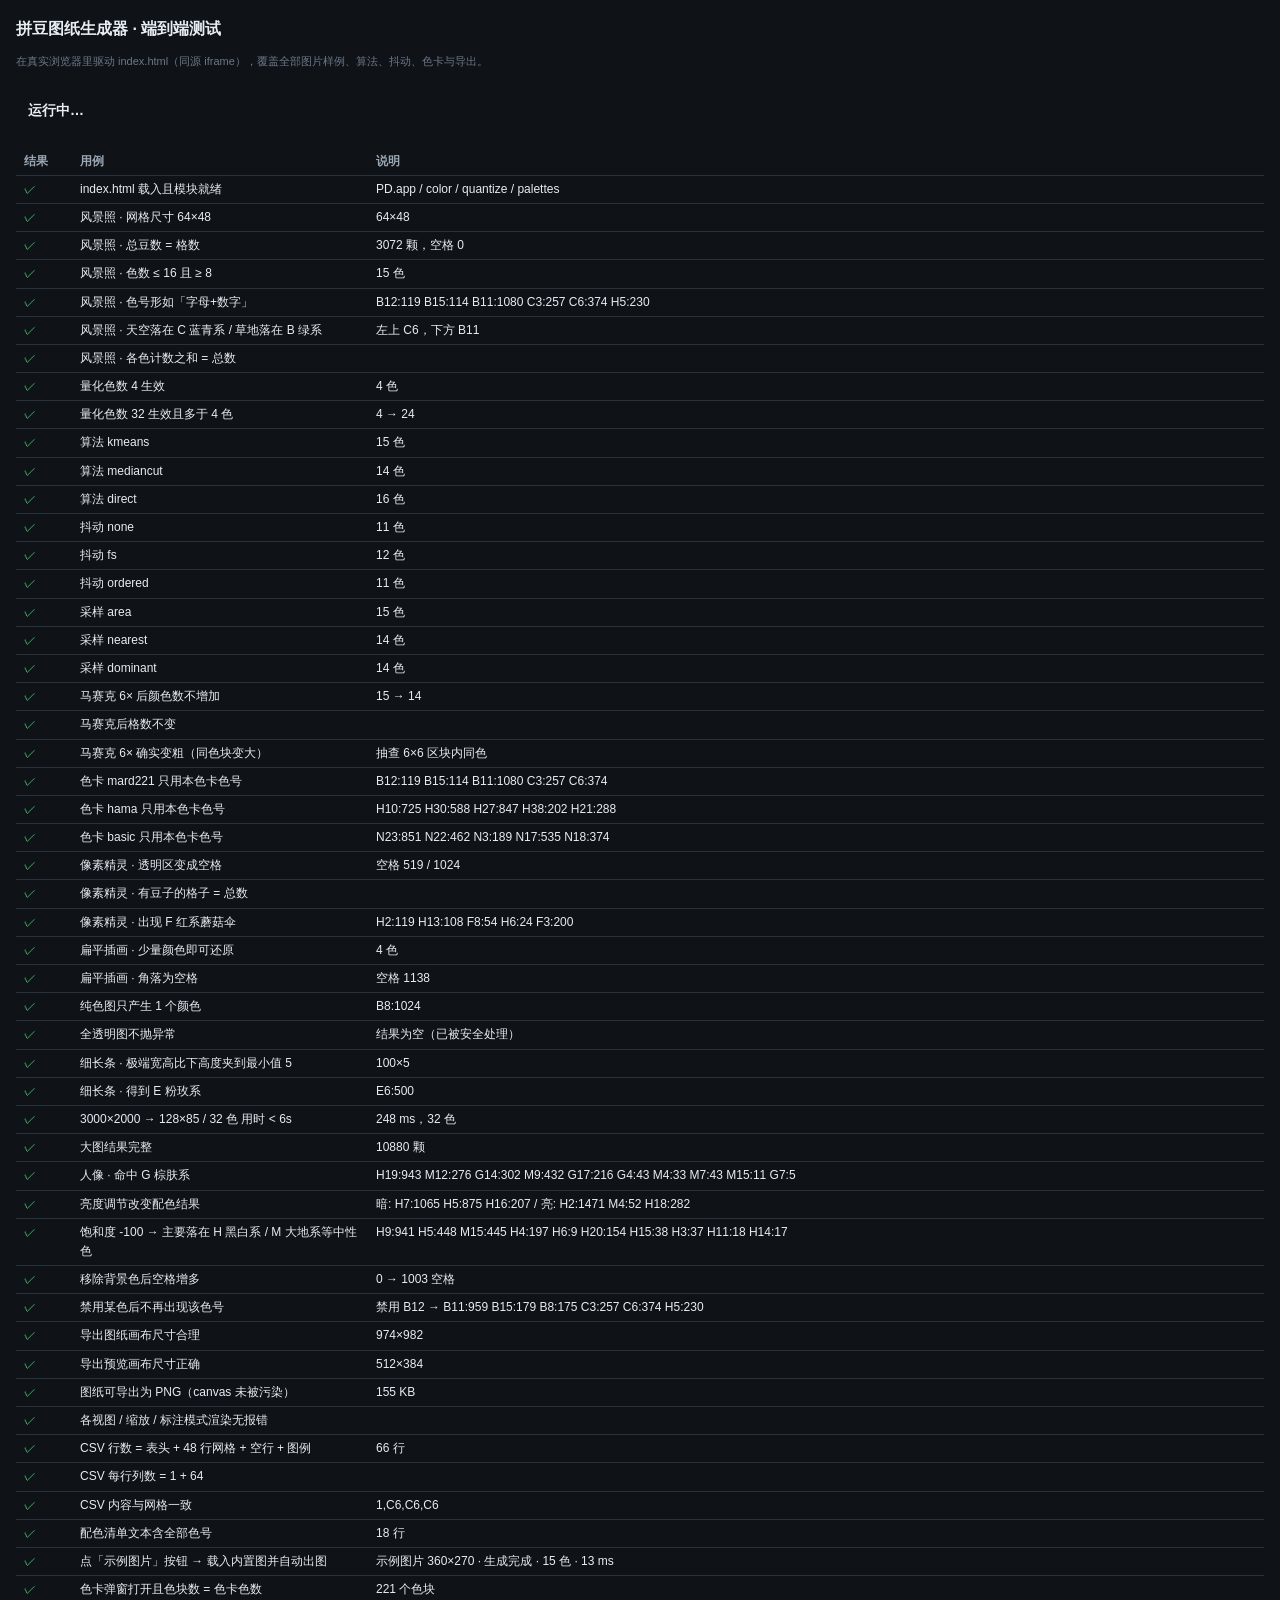
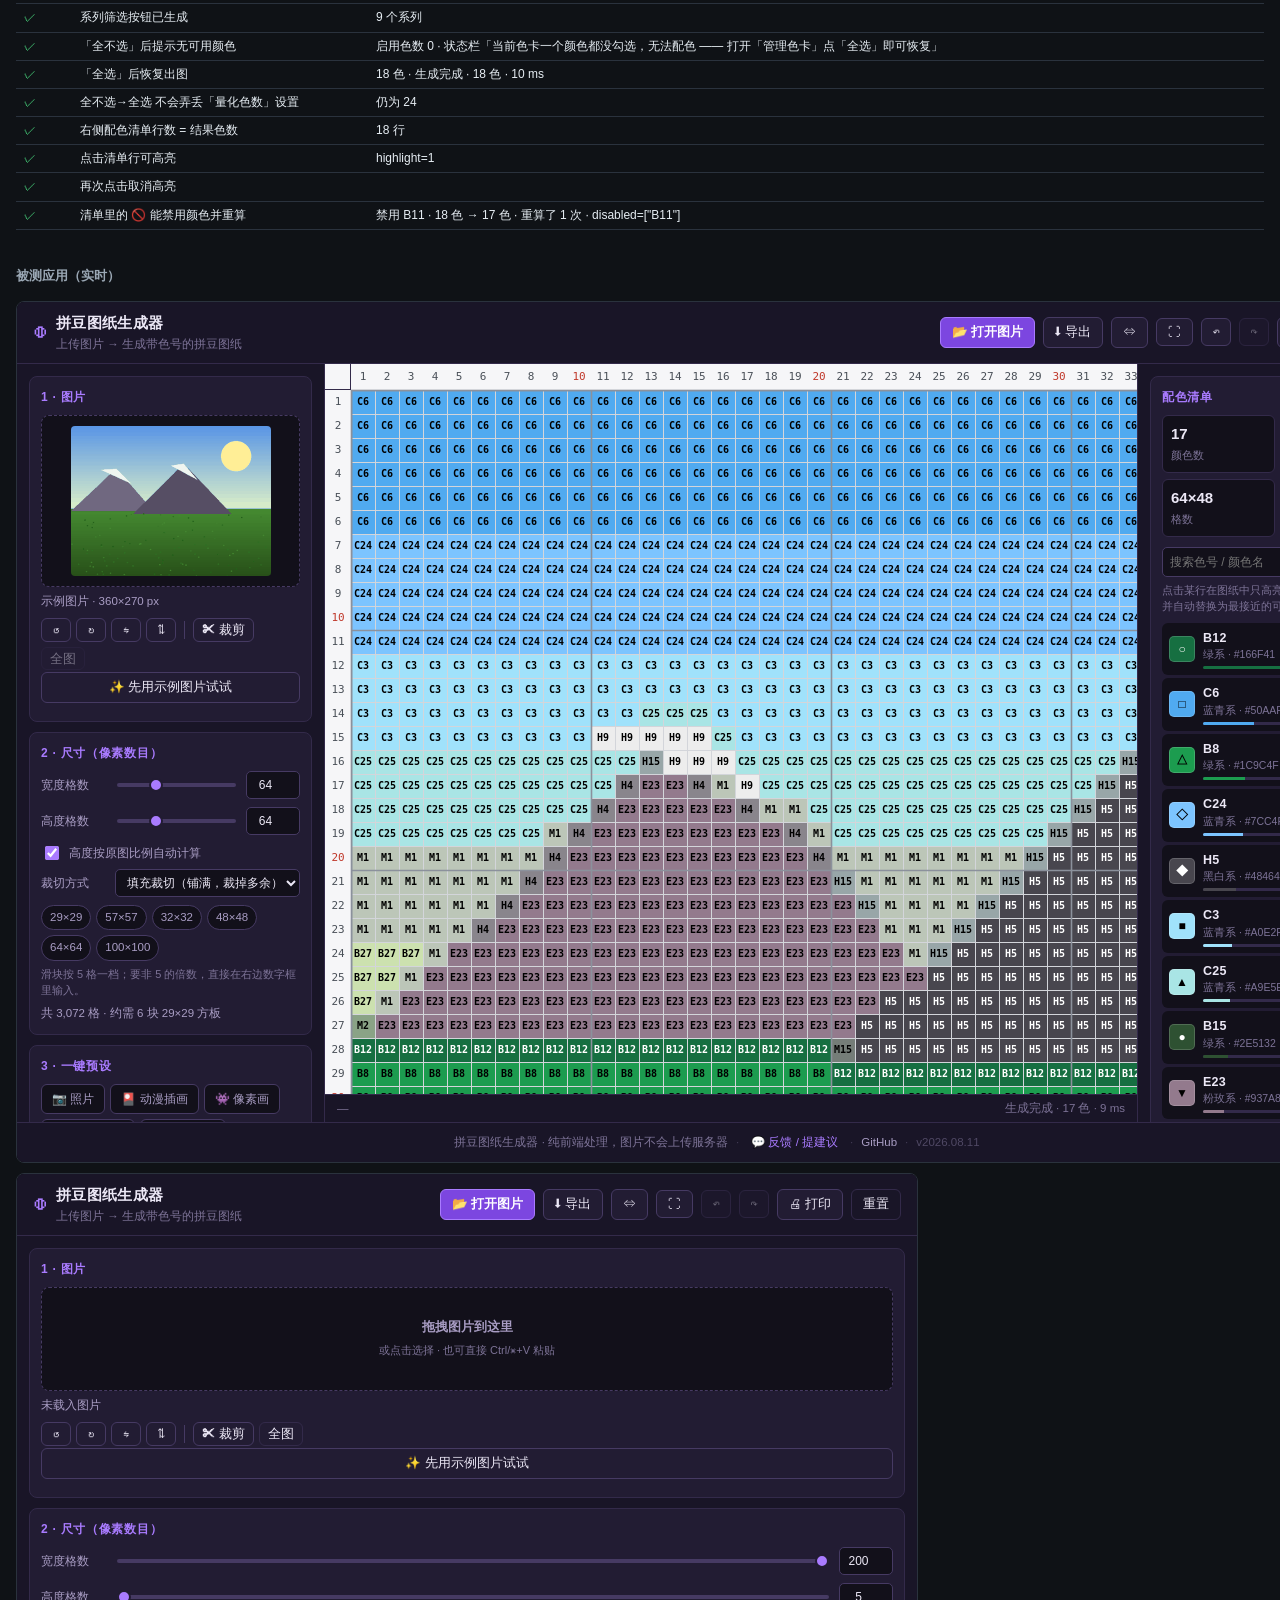
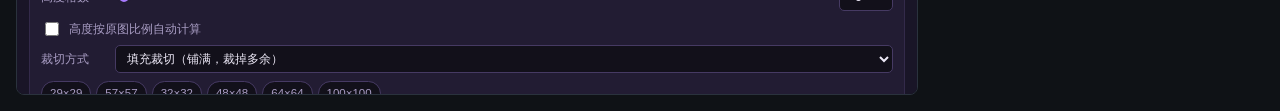
==== commit 2b6f19e0: "成品预览新增 9 种表面工艺（毛巾/格利特闪粉/搓澡巾/华夫格等） 拼豆圈的烫法不止熨烫程度这一维，还有「垫什么材料熨烫」带来的表面质感。 查了资料后按实际工艺做了一套，与熨烫程度互相独立、可自由组合" ====
--- a/tests/e2e.html
+++ b/tests/e2e.html
@@ -495,6 +495,63 @@
     ok('反面预览是左右镜像',
        px(pvB, 0, 5) === px(pvF, rr.w - 1, 5) && px(pvB, rr.w - 1, 5) === px(pvF, 0, 5),
        '反面第1列=正面末列 ' + px(pvB, 0, 5) + ' vs ' + px(pvF, rr.w - 1, 5));
+    /* ---------- 22d-2. 表面工艺 ---------- */
+    var FIN = ['paper', 'gloss', 'towel', 'loofah', 'mesh', 'waffle', 'crumpled', 'glitter', 'velvet'];
+    var eb2 = errs.length;
+    FIN.forEach(function (f) {
+      APP.view.finish = f;
+      [0, 3].forEach(function (lv) { APP.view.ironLevel = lv; APP.render(); });
+    });
+    ok('9 种表面工艺 × 熨烫档位 渲染无报错', errs.length === eb2,
+       FIN.join(' / '));
+
+    // 纹理必须只贴在豆子上：空格处应保持底板色不变
+    APP.view.ironLevel = 1;
+    APP.view.finish = 'paper';
+    var basePv = APP.renderPreviewCanvas(8);
+    APP.view.finish = 'glitter';
+    var glitPv = APP.renderPreviewCanvas(8);
+    function pixAt(cv, gx, gy) {
+      var d = cv.getContext('2d').getImageData(gx * 8 + 4, gy * 8 + 4, 1, 1).data;
+      return d[0] + ',' + d[1] + ',' + d[2];
+    }
+    // 找一个空格（sprite 的四角一定是空的）
+    await loadImg('fixtures/sprite_pixel.png', 'sprite');
+    APP.opts.gridW = 32; APP.opts.gridH = 32;
+    run({ colors: 10, sampleMode: 'dominant', fitMode: 'contain' });
+    var rs = APP.state.result;
+    var emptyCell = null, beadCell = null;
+    for (var yy2 = 0; yy2 < rs.h && (!emptyCell || !beadCell); yy2++) {
+      for (var xx2 = 0; xx2 < rs.w; xx2++) {
+        var iv = rs.idx[yy2 * rs.w + xx2];
+        if (iv < 0 && !emptyCell) emptyCell = [xx2, yy2];
+        if (iv >= 0 && !beadCell) beadCell = [xx2, yy2];
+      }
+    }
+    APP.view.finish = 'paper';
+    var p1 = APP.renderPreviewCanvas(8);
+    APP.view.finish = 'towel';
+    var p2 = APP.renderPreviewCanvas(8);
+    ok('表面纹理不会糊到空格上',
+       emptyCell && pixAt(p1, emptyCell[0], emptyCell[1]) === pixAt(p2, emptyCell[0], emptyCell[1]),
+       '空格 (' + (emptyCell || []).join(',') + ') 两次都是 ' + (emptyCell ? pixAt(p1, emptyCell[0], emptyCell[1]) : '?'));
+    ok('表面纹理确实改变了豆子外观',
+       beadCell && pixAt(p1, beadCell[0], beadCell[1]) !== pixAt(p2, beadCell[0], beadCell[1]),
+       '豆子 (' + (beadCell || []).join(',') + ') 标准 ' + (beadCell ? pixAt(p1, beadCell[0], beadCell[1]) : '?')
+       + ' → 毛巾 ' + (beadCell ? pixAt(p2, beadCell[0], beadCell[1]) : '?'));
+
+    // 闪粉四种颜色
+    APP.view.finish = 'glitter';
+    var tintPix = {};
+    ['silver', 'gold', 'pink', 'multi'].forEach(function (t) {
+      APP.view.glitterTint = t;
+      tintPix[t] = APP.renderPreviewCanvas(8).toDataURL().length;
+    });
+    ok('闪粉四种颜色渲染结果各不相同',
+       new Set(Object.keys(tintPix).map(function (k) { return tintPix[k]; })).size >= 3,
+       JSON.stringify(tintPix));
+    APP.view.finish = 'paper'; APP.view.glitterTint = 'silver';
+
     APP.view.side = 'front'; APP.view.mode = 'chart'; APP.render();
 
     /* ---------- 22e. 撤销 / 重做 ---------- */
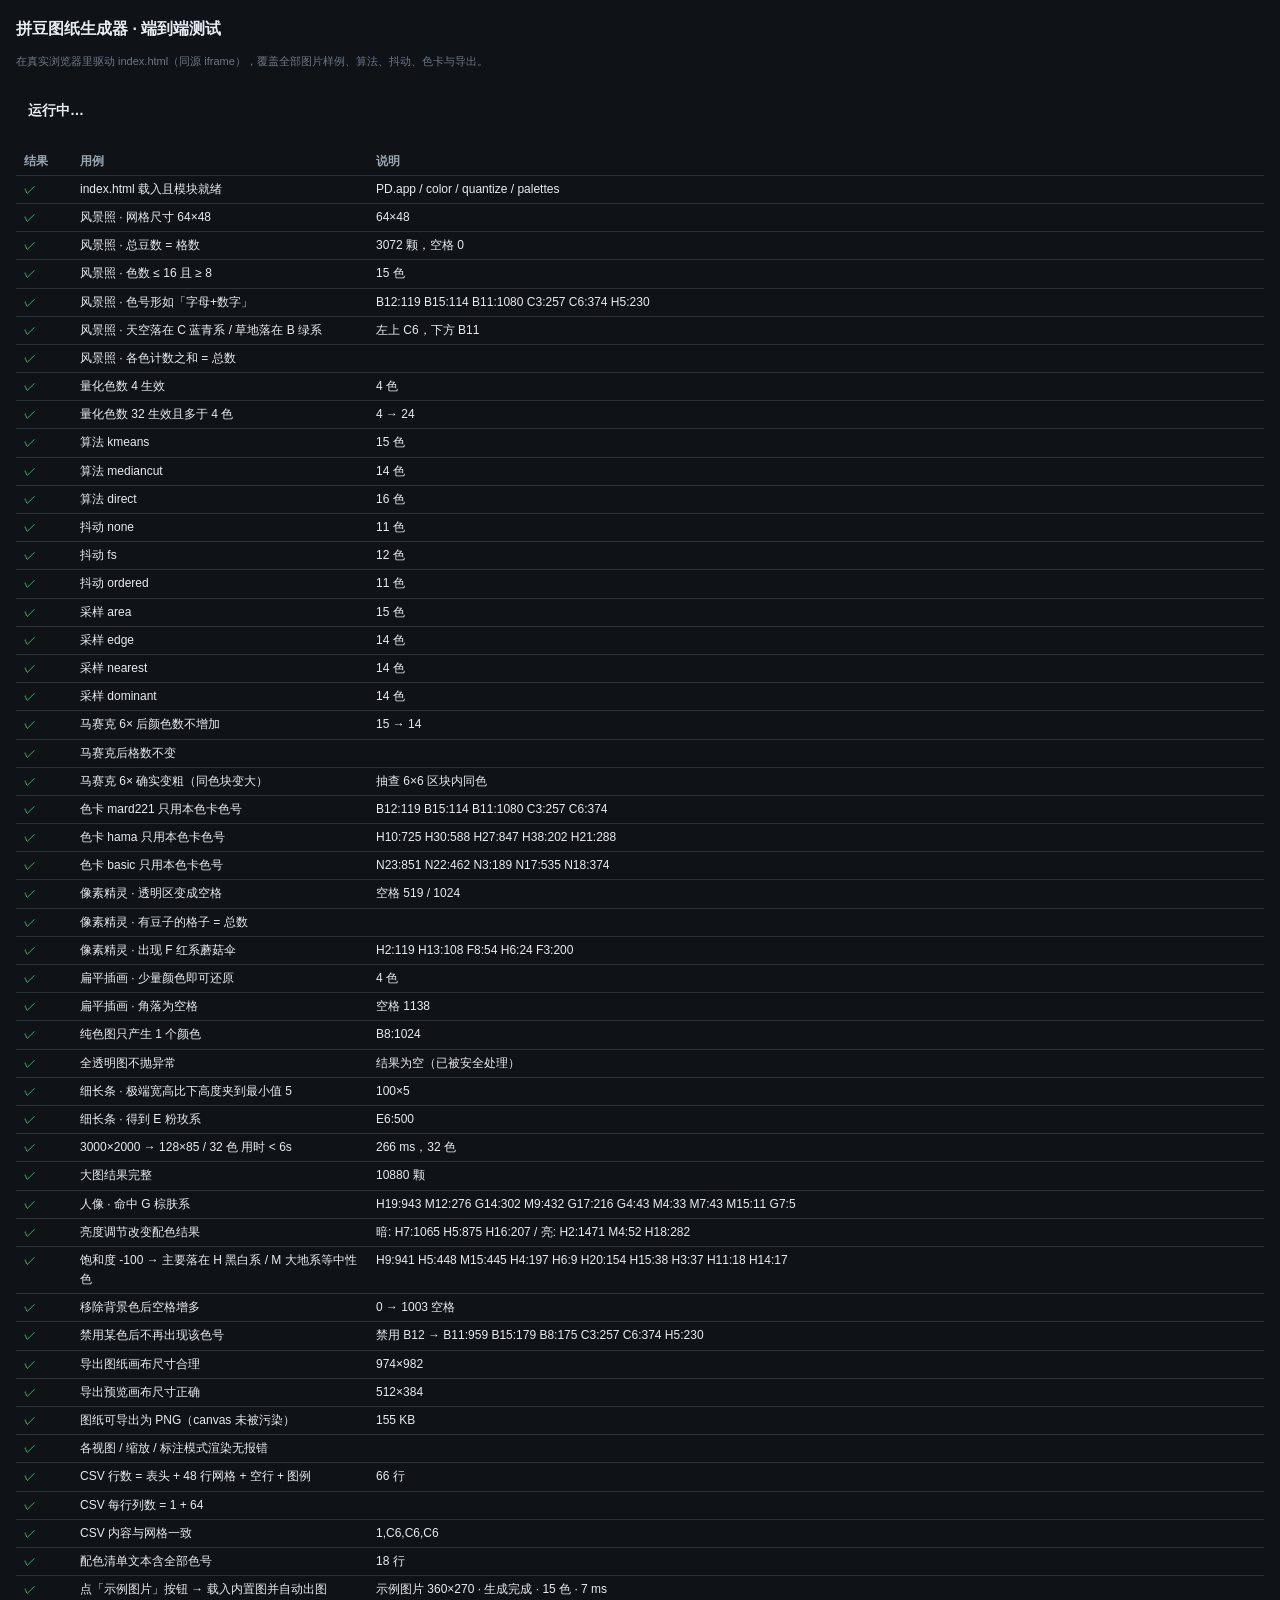
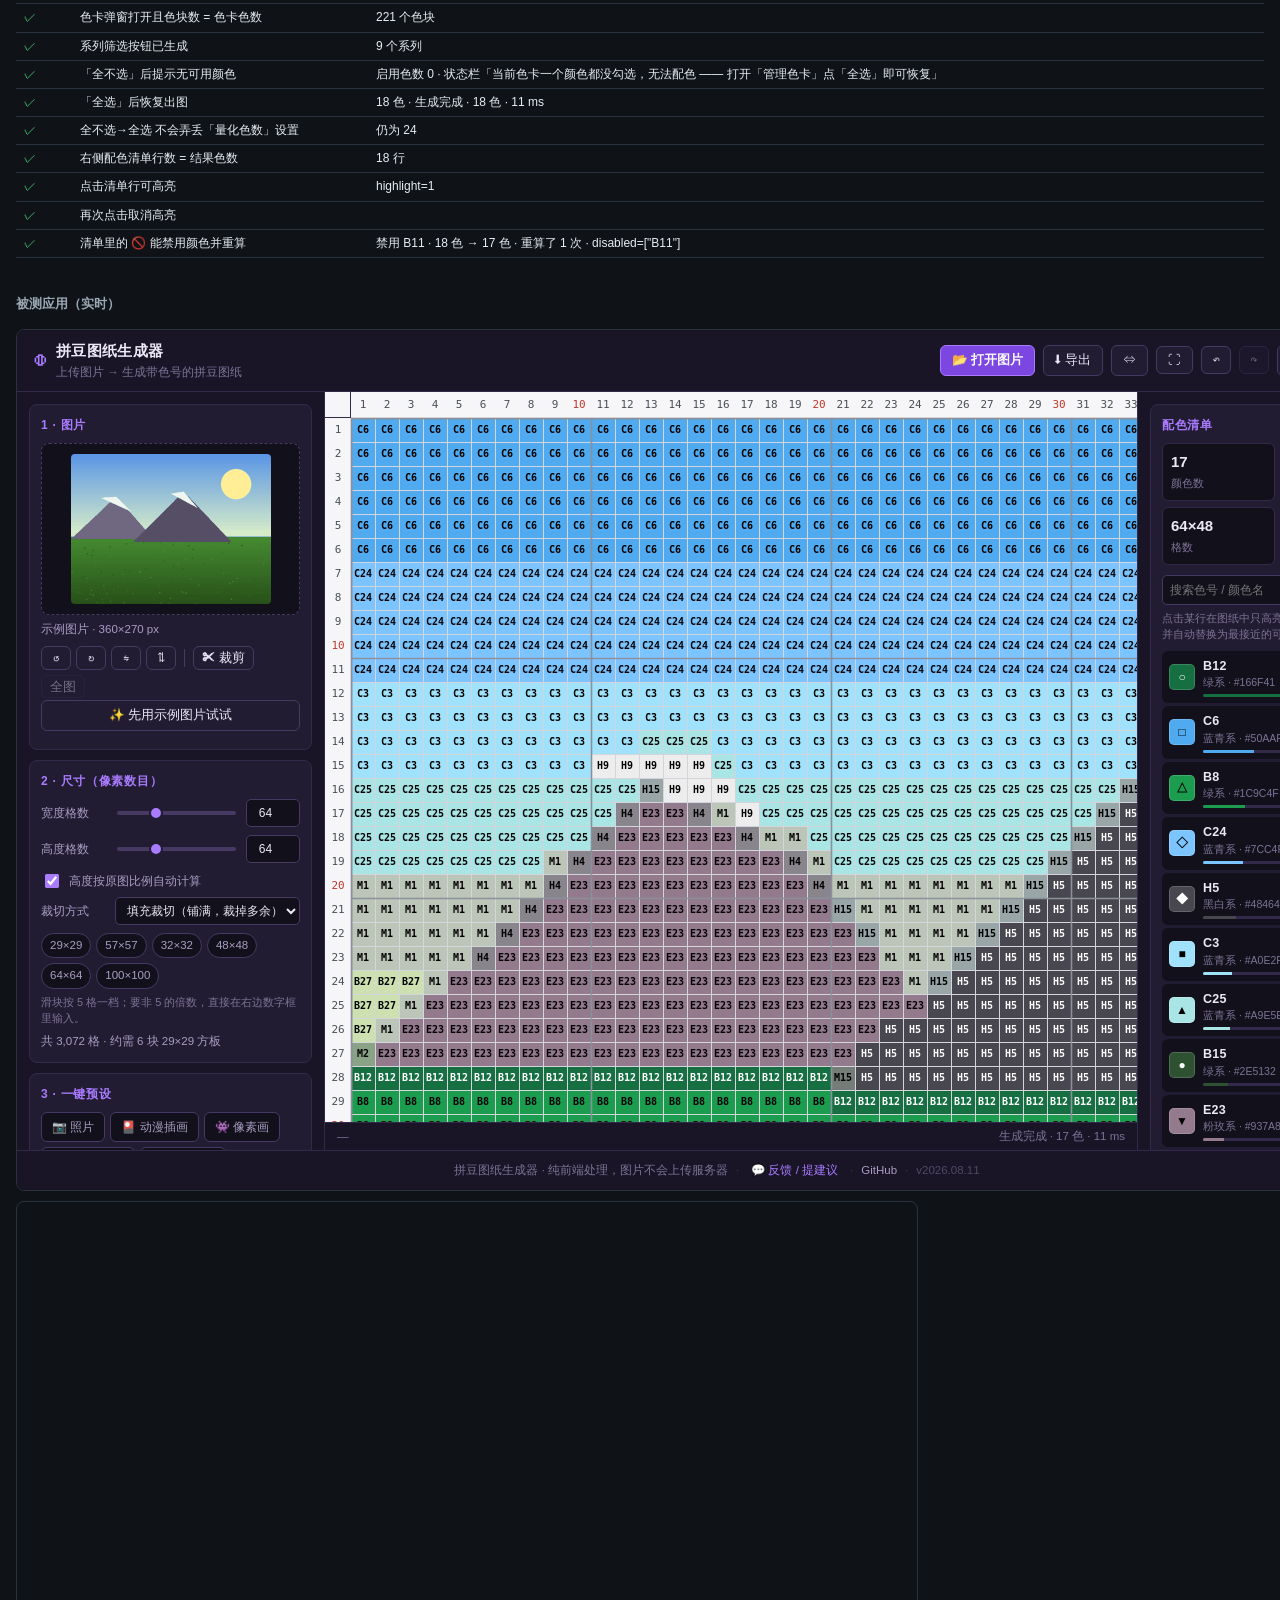
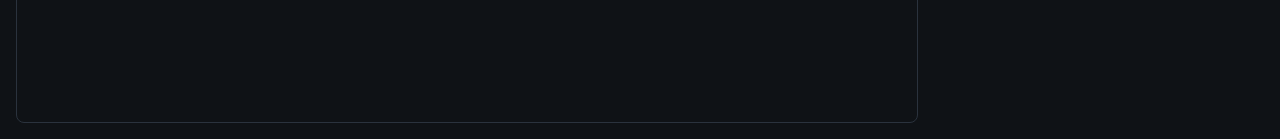
==== commit 4fd724fa: "修特效跟随与混合模式；全熔不再看得出颗粒；加边缘保留采样 成品预览 - 全熔（重烫）过去仍在画一颗颗独立方块，与实际不符：查证后全熔时   "individual bead boundaries di" ====
--- a/tests/e2e.html
+++ b/tests/e2e.html
@@ -155,7 +155,7 @@
     });
 
     /* ---------- 5. 采样方式 ---------- */
-    ['area', 'nearest', 'dominant'].forEach(function (m) {
+    ['area', 'edge', 'nearest', 'dominant'].forEach(function (m) {
       var r = run({ dither: 'none', colors: 16, sampleMode: m });
       ok('采样 ' + m, r && r.total === 64 * 48, r.colors + ' 色');
     });
@@ -430,6 +430,79 @@
     ok('200 格宽能正常出图', big, APP.summary() ? APP.summary().w + '×' + APP.summary().h
        + ' · ' + APP.summary().total + ' 颗' : '没出图');
 
+    /* ---------- 22b-2. 细节保留：算法与采样 ---------- */
+    await loadImg('fixtures/detail_test.png', 'detail_test.png');
+    APP.opts.lockAspect = false; APP.opts.gridW = 60; APP.opts.gridH = 40;
+    APP.opts.rotate = 0; APP.opts.flipH = false; APP.opts.flipV = false; APP.opts.crop = null;
+
+    // 细节区在右侧约 68% 之后；统计该区域用到多少种不同色号
+    // 量化质量的回归防线：K-Means 的结果应当贴近「色卡理论下限」。
+    // 下限 = 不限色号预算时，每种真实颜色在 221 色卡里能找到的最佳匹配。
+    // 这条测试保证以后有人改量化算法时不会悄悄退化。
+    var BAR_RGB = [[230,25,35],[255,205,0],[0,165,80],[0,90,220],[235,0,140],[255,255,255],[15,15,15]];
+    function theoreticalFloor() {
+      var pal = W.PD.palettes.get(APP.opts.paletteId).colors, tot = 0, mx = 0;
+      BAR_RGB.forEach(function (rgb) {
+        var l = W.PD.color.rgbToLab(rgb[0], rgb[1], rgb[2], [0,0,0]);
+        var bd = 1e9;
+        for (var j = 0; j < pal.length; j++) {
+          var d = W.PD.color.deltaE2000(l[0],l[1],l[2], pal[j].lab[0],pal[j].lab[1],pal[j].lab[2]);
+          if (d < bd) bd = d;
+        }
+        tot += bd; if (bd > mx) mx = bd;
+      });
+      return [+(tot / BAR_RGB.length).toFixed(2), +mx.toFixed(2)];
+    }
+    function barFidelity() {
+      var r2 = APP.state.result, tot = 0, cnt2 = 0, mx = 0;
+      for (var bi = 0; bi < BAR_RGB.length; bi++) {
+        var gx = Math.min(r2.w - 1, Math.round((360 + bi * 34 + 17) / 600 * r2.w));
+        var gy = Math.round(r2.h * 0.25);
+        var i2 = r2.idx[gy * r2.w + gx];
+        if (i2 < 0) continue;
+        var got = r2.sub[i2].rgb, want = BAR_RGB[bi];
+        var l1 = W.PD.color.rgbToLab(got[0], got[1], got[2], [0,0,0]);
+        var l2 = W.PD.color.rgbToLab(want[0], want[1], want[2], [0,0,0]);
+        var de = W.PD.color.deltaE2000(l1[0], l1[1], l1[2], l2[0], l2[1], l2[2]);
+        tot += de; if (de > mx) mx = de;
+        cnt2++;
+      }
+      return [cnt2 ? +(tot / cnt2).toFixed(2) : 999, +mx.toFixed(2)];
+    }
+    run({ colors: 12, algo: 'kmeans', dither: 'none', sampleMode: 'area',
+          mosaic: 1, blur: 0, sharpen: 0, fitMode: 'cover',
+          brightness: 0, contrast: 0, saturation: 0, gamma: 100, bgRemove: false });
+    var floorE = theoreticalFloor(), gotE = barFidelity();
+    ok('K-Means 用 12 色就贴近色卡理论下限（平均 ΔE 差距 < 1.5）',
+       gotE[0] - floorE[0] < 1.5,
+       '平均 ΔE2000：实测 ' + gotE[0] + ' vs 理论下限 ' + floorE[0]
+       + '（下限=不限色号预算时 221 色卡能达到的最好水平）');
+    ok('最差色也没有离谱（与下限差距 < 4）', gotE[1] - floorE[1] < 4,
+       '最差 ΔE2000：实测 ' + gotE[1] + ' vs 理论下限 ' + floorE[1]);
+
+    // 七根纯色条本该只用 7 种色号；面积平均会在每条边界上生出中间色，
+    // 数一数色条区实际用了多少种色号，就知道有多少「和稀泥」出来的颜色
+    function colorsInBars() {
+      var r2 = APP.state.result, seen = {};
+      var y1 = Math.floor(r2.h * 0.48);
+      for (var y = 1; y < y1; y++) {
+        for (var x = Math.floor(r2.w * 0.62); x < r2.w; x++) {
+          var i2 = r2.idx[y * r2.w + x];
+          if (i2 >= 0) seen[r2.sub[i2].code] = 1;
+        }
+      }
+      return Object.keys(seen).length;
+    }
+    run({ algo: 'kmeans', sampleMode: 'area', colors: 40 });
+    var nArea = colorsInBars();
+    run({ sampleMode: 'edge' });
+    var nEdge = colorsInBars();
+    ok('「边缘保留」采样减少边界上的中间色', nEdge < nArea,
+       '七根纯色条区域用到的色号数：面积平均 ' + nArea + ' → 边缘保留 ' + nEdge + '（理想 7）');
+    run({ colors: 12 });
+    ok('边缘保留采样结果完整', APP.summary().total === 60 * 40, APP.summary().total + ' 颗');
+    run({ sampleMode: 'area', algo: 'kmeans' });
+
     /* ---------- 22c. 旋转 / 翻转 / 裁剪 ---------- */
     await loadImg('fixtures/photo_landscape.png', 'photo_landscape.png');
     APP.state.img.dataset && 0;
@@ -539,6 +612,56 @@
        beadCell && pixAt(p1, beadCell[0], beadCell[1]) !== pixAt(p2, beadCell[0], beadCell[1]),
        '豆子 (' + (beadCell || []).join(',') + ') 标准 ' + (beadCell ? pixAt(p1, beadCell[0], beadCell[1]) : '?')
        + ' → 毛巾 ' + (beadCell ? pixAt(p2, beadCell[0], beadCell[1]) : '?'));
+
+    // 全熔必须看不出一颗颗豆子：相邻同色区内部的像素差异应该显著变小
+    APP.view.finish = 'paper';
+    function beadContrast(lv) {
+      APP.view.ironLevel = lv;
+      var cv = APP.renderPreviewCanvas(16);
+      var g = cv.getContext('2d');
+      // 在一片纯色区域里横向扫一行，统计相邻像素的最大跳变
+      var rr2 = APP.state.result;
+      var row = Math.floor(rr2.h * 0.85);          // 草地：大片同色
+      var d = g.getImageData(0, row * 16 + 8, cv.width, 1).data;
+      var mx = 0;
+      for (var x = 16; x < cv.width - 16; x++) {
+        var a = (x - 1) * 4, b = x * 4;
+        var diff = Math.abs(d[a] - d[b]) + Math.abs(d[a + 1] - d[b + 1]) + Math.abs(d[a + 2] - d[b + 2]);
+        if (diff > mx) mx = diff;
+      }
+      return mx;
+    }
+    var cRaw = beadContrast(0), cLight = beadContrast(1), cFull = beadContrast(3);
+    ok('生豆能看出一颗颗圆柱（同色区内跳变明显）', cRaw > 40, '最大跳变 ' + cRaw);
+    ok('全熔后颗粒边界基本消失（跳变远小于生豆）', cFull < cRaw * 0.5,
+       '生豆 ' + cRaw + ' → 轻烫 ' + cLight + ' → 全熔 ' + cFull);
+    ok('颗粒感随熨烫程度单调递减', cRaw >= cLight && cLight >= cFull,
+       cRaw + ' ≥ ' + cLight + ' ≥ ' + cFull);
+    APP.view.ironLevel = 1;
+
+    // 纹理必须跟着网格一起滚动：同一个格子在不同滚动位置下应该长得一样
+    APP.view.mode = 'preview'; APP.view.finish = 'glitter'; APP.view.cell = 24;
+    APP.layout();
+    var sc = D.getElementById('scroller');
+    function cellPixels(gx, gy) {
+      var mc = D.getElementById('mainCanvas');
+      var dpr = Math.min(2, W.devicePixelRatio || 1);
+      var px2 = Math.round((APP.state.offX - sc.scrollLeft + gx * APP.view.cell + APP.view.cell / 2) * dpr);
+      var py2 = Math.round((APP.state.offY - sc.scrollTop + gy * APP.view.cell + APP.view.cell / 2) * dpr);
+      if (px2 < 2 || py2 < 2 || px2 > mc.width - 2 || py2 > mc.height - 2) return null;
+      var d = mc.getContext('2d').getImageData(px2 - 3, py2 - 3, 7, 7).data;
+      return Array.prototype.join.call(d, ',');
+    }
+    sc.scrollLeft = 0; sc.scrollTop = 0; APP.render();
+    var beforeScroll = cellPixels(12, 8);
+    sc.scrollLeft = 37; sc.scrollTop = 23; APP.render();
+    var afterScroll = cellPixels(12, 8);
+    ok('闪粉等纹理跟着画布一起滚动（不会钉在屏幕上）',
+       beforeScroll && afterScroll && beforeScroll === afterScroll,
+       beforeScroll === afterScroll ? '滚动 37/23px 后同一格像素完全一致'
+         : '同一格在滚动前后不一致 —— 纹理没跟着走');
+    sc.scrollLeft = 0; sc.scrollTop = 0;
+    APP.view.finish = 'paper'; APP.view.mode = 'chart'; APP.render();
 
     // 闪粉四种颜色
     APP.view.finish = 'glitter';
@@ -623,6 +746,28 @@
       ok('加粗间隔切到 ' + (n || '不加粗'), APP.view.boldEvery === n);
     });
     D.querySelector('#boldEvery button[data-n="10"]').click();
+
+    // 关掉网格线，图纸上不该再剩任何线（含加粗线和外边框）
+    APP.view.showGrid = true; APP.view.boldEvery = 10; APP.view.mode = 'chart';
+    APP.view.labelMode = 'none';
+    var withGrid = APP.renderChartCanvas({ cell: 12, legend: false });
+    APP.view.showGrid = false;
+    var noGrid = APP.renderChartCanvas({ cell: 12, legend: false });
+    function countGrayLines(cv) {
+      // 数一数有多少像素是网格线的灰色（#c9ccd2 / #6b7280）
+      var g = cv.getContext('2d');
+      var d = g.getImageData(0, 0, cv.width, cv.height).data, n = 0;
+      for (var i = 0; i < d.length; i += 4) {
+        if ((Math.abs(d[i] - 201) < 6 && Math.abs(d[i + 1] - 204) < 6 && Math.abs(d[i + 2] - 210) < 6) ||
+            (Math.abs(d[i] - 107) < 6 && Math.abs(d[i + 1] - 114) < 6 && Math.abs(d[i + 2] - 128) < 6)) n++;
+      }
+      return n;
+    }
+    var gWith = countGrayLines(withGrid), gNo = countGrayLines(noGrid);
+    ok('关掉网格线后，加粗线与外边框一并消失', gNo < gWith * 0.02,
+       '网格线像素 ' + gWith + ' → ' + gNo);
+    APP.view.showGrid = true; APP.view.labelMode = 'code';
+    D.getElementById('showGrid').checked = true;
 
     /* ---------- 23. 响应式：任何宽度都不该出现横向溢出 ---------- */
     var WIDTHS = [360, 390, 430, 560, 860, 1024];
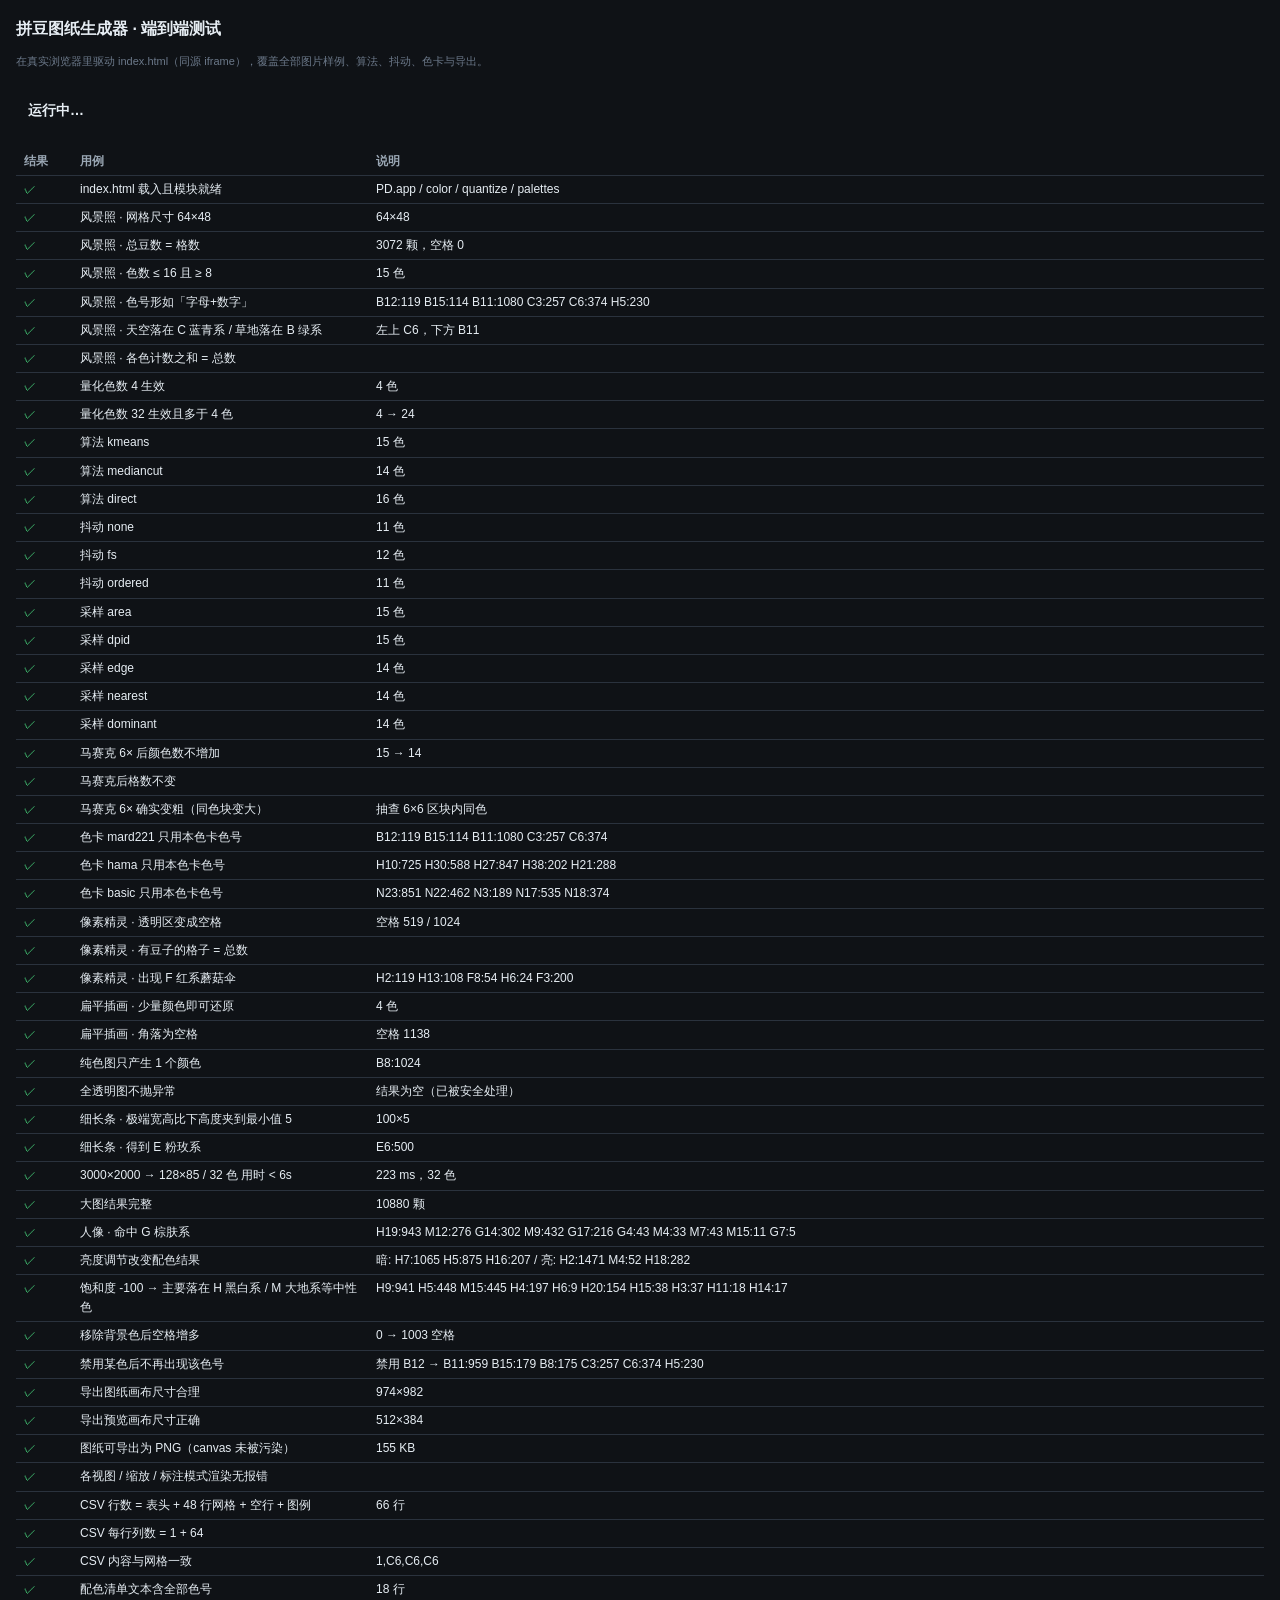
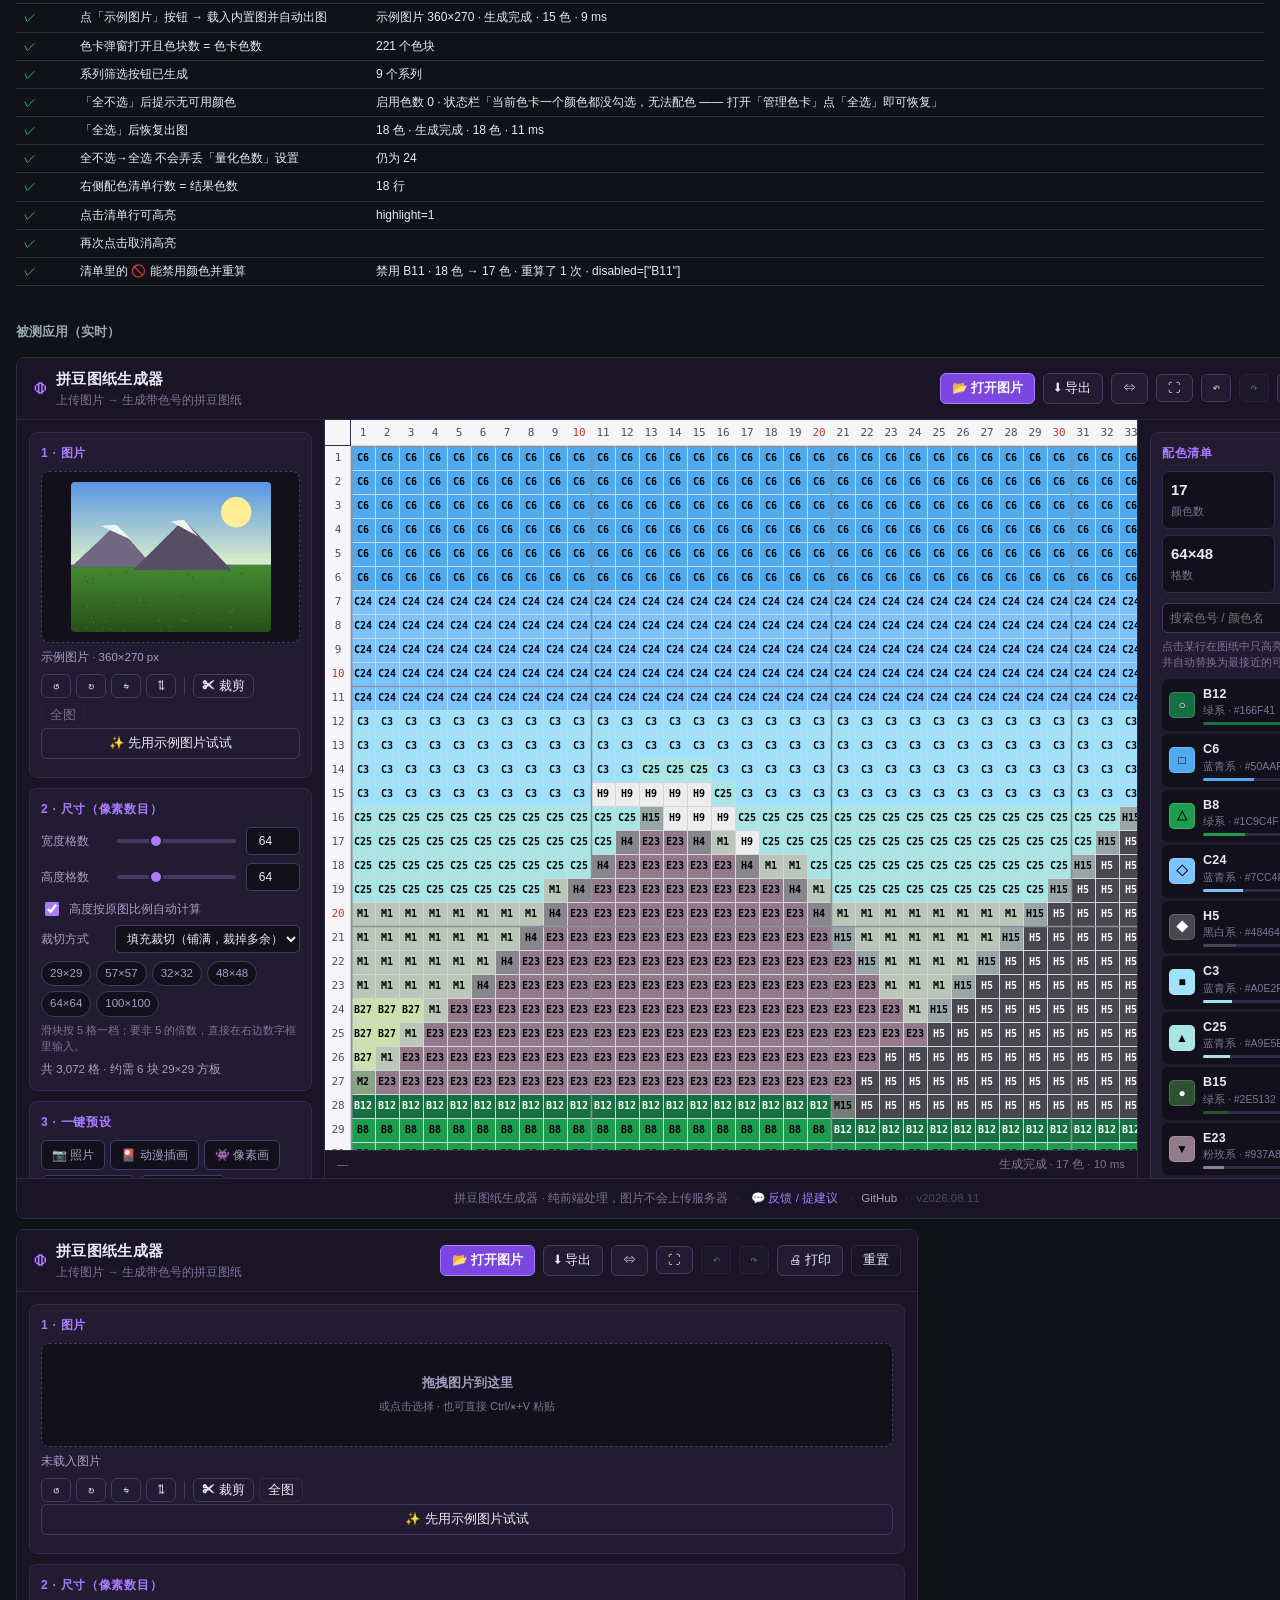
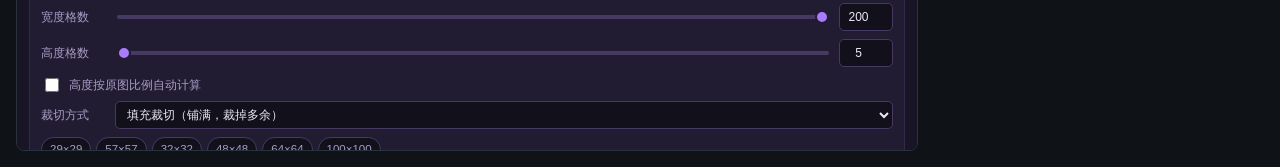
==== commit e7fda5c4: "新增 DPID 纹理保留降采样（上一轮结论下窄了） 上一轮我下了「换算法救不回细节」的结论，那个结论只对配色精度成立， 对**空间纹理**根本没测 —— 是我把结论下窄了。纹理确实有专门的算法。  实" ====
--- a/tests/e2e.html
+++ b/tests/e2e.html
@@ -155,7 +155,7 @@
     });
 
     /* ---------- 5. 采样方式 ---------- */
-    ['area', 'edge', 'nearest', 'dominant'].forEach(function (m) {
+    ['area', 'dpid', 'edge', 'nearest', 'dominant'].forEach(function (m) {
       var r = run({ dither: 'none', colors: 16, sampleMode: m });
       ok('采样 ' + m, r && r.total === 64 * 48, r.colors + ' 色');
     });
@@ -502,6 +502,50 @@
     run({ colors: 12 });
     ok('边缘保留采样结果完整', APP.summary().total === 60 * 40, APP.summary().total + ' 颗');
     run({ sampleMode: 'area', algo: 'kmeans' });
+
+    /* ---------- 22b-3. 纹理保留（DPID）端到端 ----------
+       算法本身的性质在 tests/unit.js 里量化验证（细线贡献度 14%→50%，随 λ 单调）。
+       这里只验端到端：整条管线接对了、纹理确实更明显、平滑区不被搞成噪点。 */
+    await loadImg('fixtures/texture_test.png', 'texture_test.png');
+    APP.opts.lockAspect = false; APP.opts.gridW = 80; APP.opts.gridH = 60;
+    APP.opts.rotate = 0; APP.opts.flipH = false; APP.opts.flipV = false; APP.opts.crop = null;
+
+    // 细线区（白底 + 深色细横线 + 红竖条）的平均亮度：
+    // 面积平均会把细线稀释成接近白底，DPID 应当明显压暗
+    function meanLuma(x0f, x1f, y0f, y1f) {
+      var r2 = APP.state.result, sum = 0, n = 0;
+      for (var y = Math.floor(r2.h * y0f); y < Math.floor(r2.h * y1f); y++) {
+        for (var x = Math.floor(r2.w * x0f); x < Math.floor(r2.w * x1f); x++) {
+          var i2 = r2.idx[y * r2.w + x];
+          if (i2 < 0) continue;
+          var c2 = r2.sub[i2].rgb;
+          sum += 0.2126 * c2[0] + 0.7152 * c2[1] + 0.0722 * c2[2];
+          n++;
+        }
+      }
+      return n ? +(sum / n).toFixed(1) : -1;
+    }
+    var BASE = { colors: 32, algo: 'kmeans', dither: 'none', mosaic: 1, blur: 0, sharpen: 0,
+                 fitMode: 'stretch', brightness: 0, contrast: 0, saturation: 0, gamma: 100,
+                 bgRemove: false, texture: 100 };
+    run(Object.assign({ sampleMode: 'area' }, BASE));
+    var lumaA = meanLuma(0.52, 0.98, 0.05, 0.45);
+    var smoothA = meanLuma(0.55, 0.95, 0.55, 0.95);
+    run({ sampleMode: 'dpid' });
+    var lumaD = meanLuma(0.52, 0.98, 0.05, 0.45);
+    var smoothD = meanLuma(0.55, 0.95, 0.55, 0.95);
+
+    ok('DPID 让细线区真正显形（不再被稀释成接近白底）', lumaD < lumaA - 25,
+       '细线区平均亮度：面积平均 ' + lumaA + ' → DPID ' + lumaD + '（越低说明细线保留越多）');
+    ok('DPID 不改变平滑渐变区的整体明暗', Math.abs(smoothD - smoothA) < 12,
+       '平滑区（对照）：' + smoothA + ' → ' + smoothD);
+    ok('DPID 结果完整', APP.summary().total === 80 * 60, APP.summary().total + ' 颗');
+
+    run({ sampleMode: 'dpid', texture: 0 });
+    ok('纹理强度 0 时退化为面积平均',
+       Math.abs(meanLuma(0.52, 0.98, 0.05, 0.45) - lumaA) < 1.5,
+       'λ=0 → ' + meanLuma(0.52, 0.98, 0.05, 0.45) + '，面积平均 ' + lumaA);
+    run({ sampleMode: 'area', texture: 100 });
 
     /* ---------- 22c. 旋转 / 翻转 / 裁剪 ---------- */
     await loadImg('fixtures/photo_landscape.png', 'photo_landscape.png');
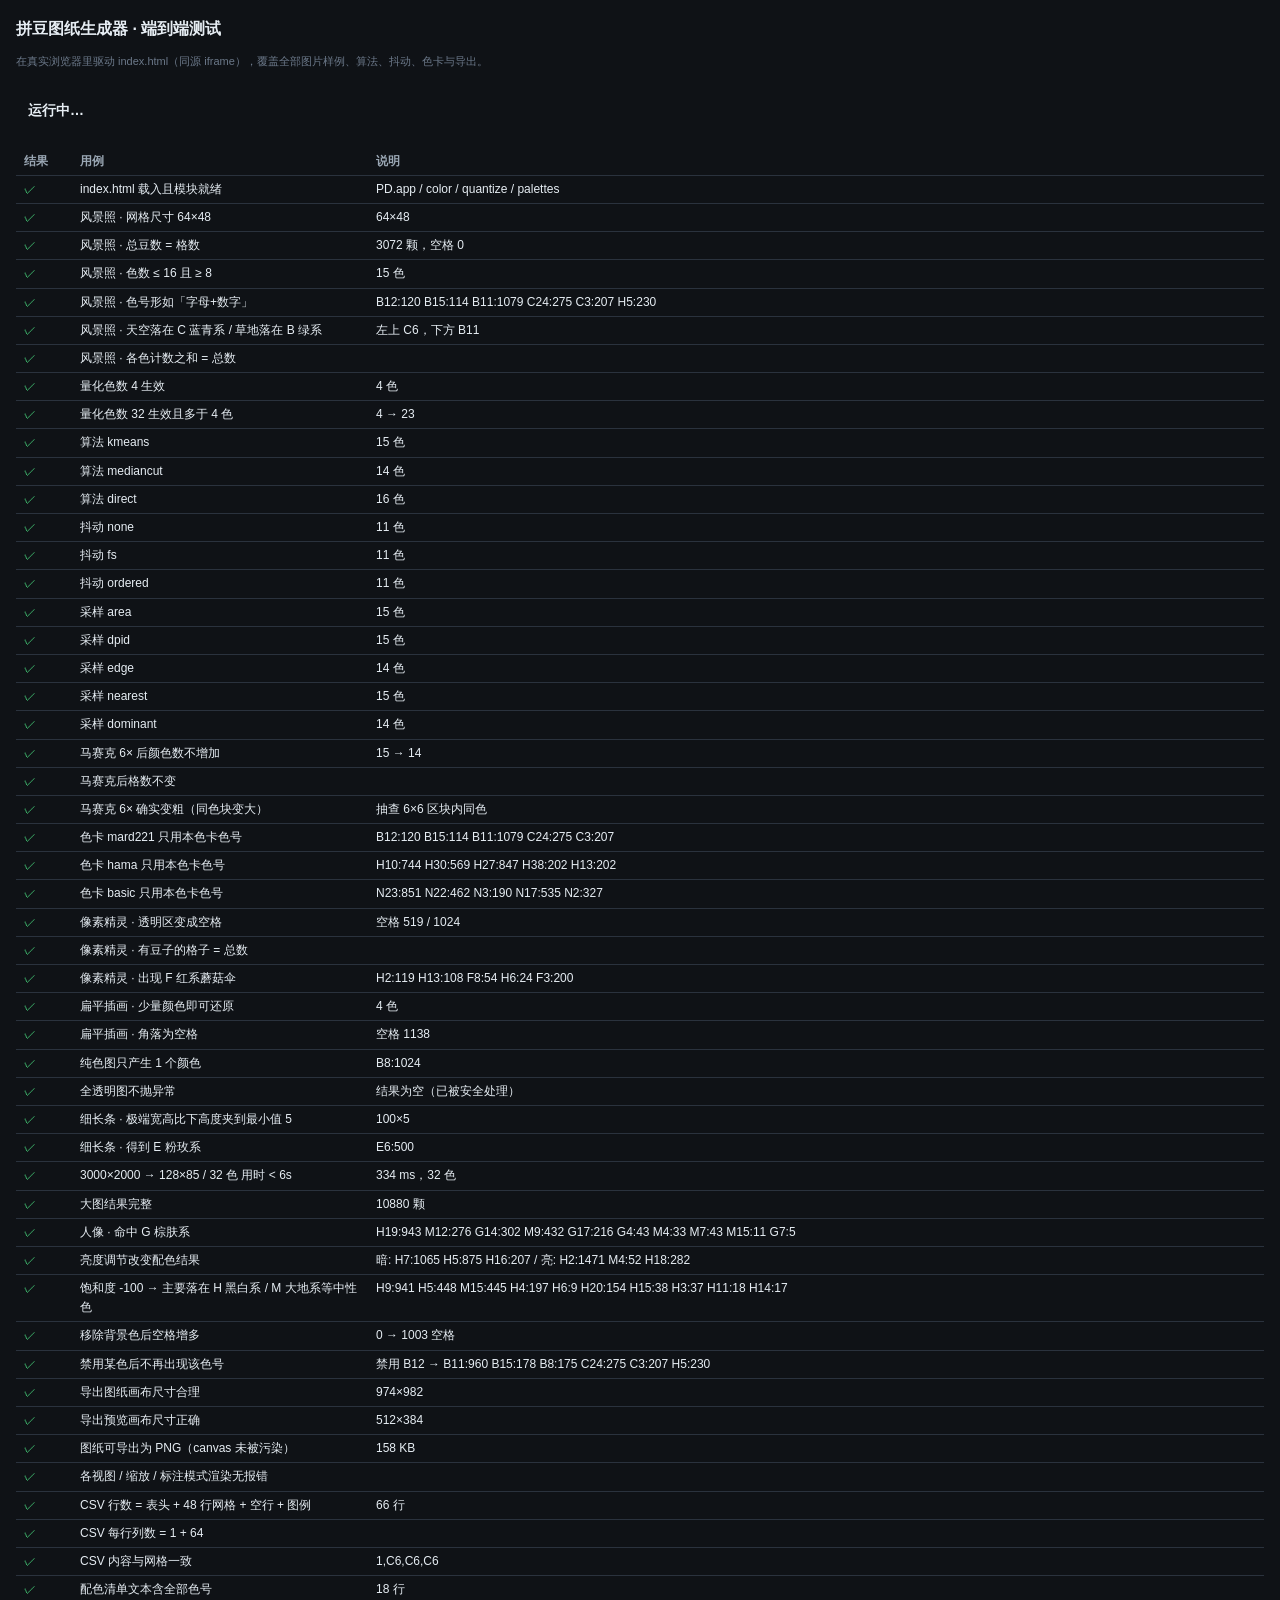
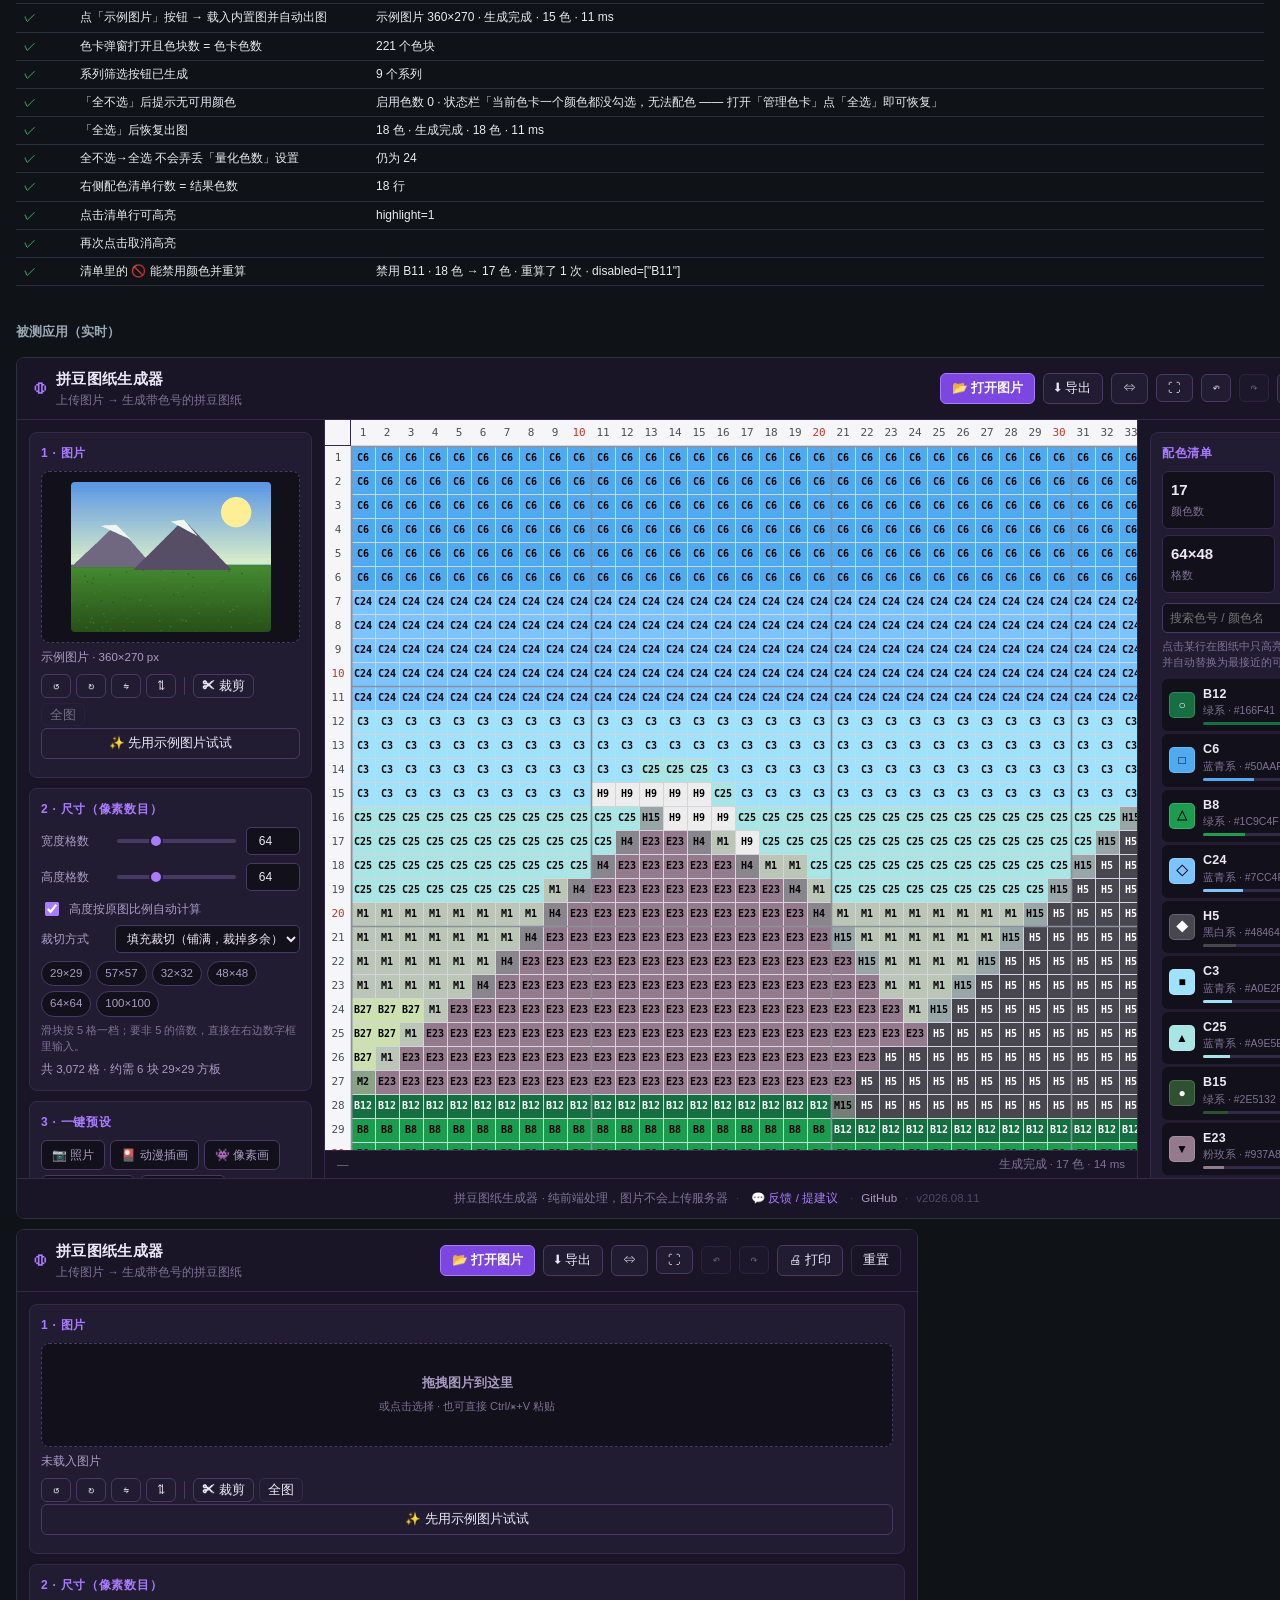
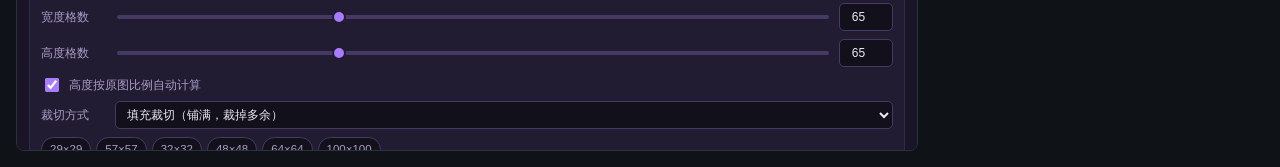
==== commit 316bf81d: "格数少时纹理塌陷：修管线 bug + 实现 SSIM 感知优化降采样 「纹理损失太多了，当像素变少的时候」——查下来是两个问题叠加。  1) 管线 bug：采样算法拿到的是已经糊过的图    fitS" ====
--- a/tests/e2e.html
+++ b/tests/e2e.html
@@ -377,7 +377,7 @@
                 + ' 状态「' + bad.contentDocument.getElementById('status').textContent + '」'));
     ok('非法枚举值回落到默认',
        bo.algo === 'kmeans' && bo.dither === 'none' && bo.fitMode === 'cover'
-       && bo.sampleMode === 'area' && bv.mode === 'chart' && bv.labelMode === 'code'
+       && bo.sampleMode === 'ssim' && bv.mode === 'chart' && bv.labelMode === 'code'
        && bo.paletteId === 'mard221',
        [bo.algo, bo.dither, bo.fitMode, bo.sampleMode, bv.mode, bv.labelMode, bo.paletteId].join(' / '));
     ok('越界数值被夹到合法范围',
@@ -546,6 +546,25 @@
        Math.abs(meanLuma(0.52, 0.98, 0.05, 0.45) - lumaA) < 1.5,
        'λ=0 → ' + meanLuma(0.52, 0.98, 0.05, 0.45) + '，面积平均 ' + lumaA);
     run({ sampleMode: 'area', texture: 100 });
+
+    // 感知优化降采样的算法性质（局部对比度不随格数塌陷）在 tests/unit.js 里
+    // 用受控纹理严格验证：28.0 → 面积平均 15.2/10.3，感知优化 27.3/27.1。
+    // 这里只验证它在整条管线里接对了：结果完整、与面积平均确实不同、无异常。
+    await loadImg('fixtures/texture_test.png', 'texture_test.png');
+    APP.opts.lockAspect = false; APP.opts.gridW = 40; APP.opts.gridH = 30;
+    APP.opts.colors = 24; APP.opts.dither = 'none'; APP.opts.algo = 'kmeans';
+    APP.opts.fitMode = 'stretch'; APP.opts.mosaic = 1; APP.opts.blur = 0; APP.opts.sharpen = 0;
+    var errB = errs.length;
+    run({ sampleMode: 'area' });
+    var areaCodes = APP.summary().codes.join('|');
+    run({ sampleMode: 'ssim' });
+    var ssimSum = APP.summary();
+    ok('感知优化采样在整条管线里生效（结果与面积平均不同）',
+       ssimSum.codes.join('|') !== areaCodes,
+       '面积平均 ' + areaCodes.split('|').length + ' 色 → 感知优化 ' + ssimSum.colors + ' 色');
+    ok('感知优化结果完整且无异常',
+       ssimSum.total === 40 * 30 && errs.length === errB, ssimSum.total + ' 颗');
+    APP.opts.colors = 16;
 
     /* ---------- 22c. 旋转 / 翻转 / 裁剪 ---------- */
     await loadImg('fixtures/photo_landscape.png', 'photo_landscape.png');
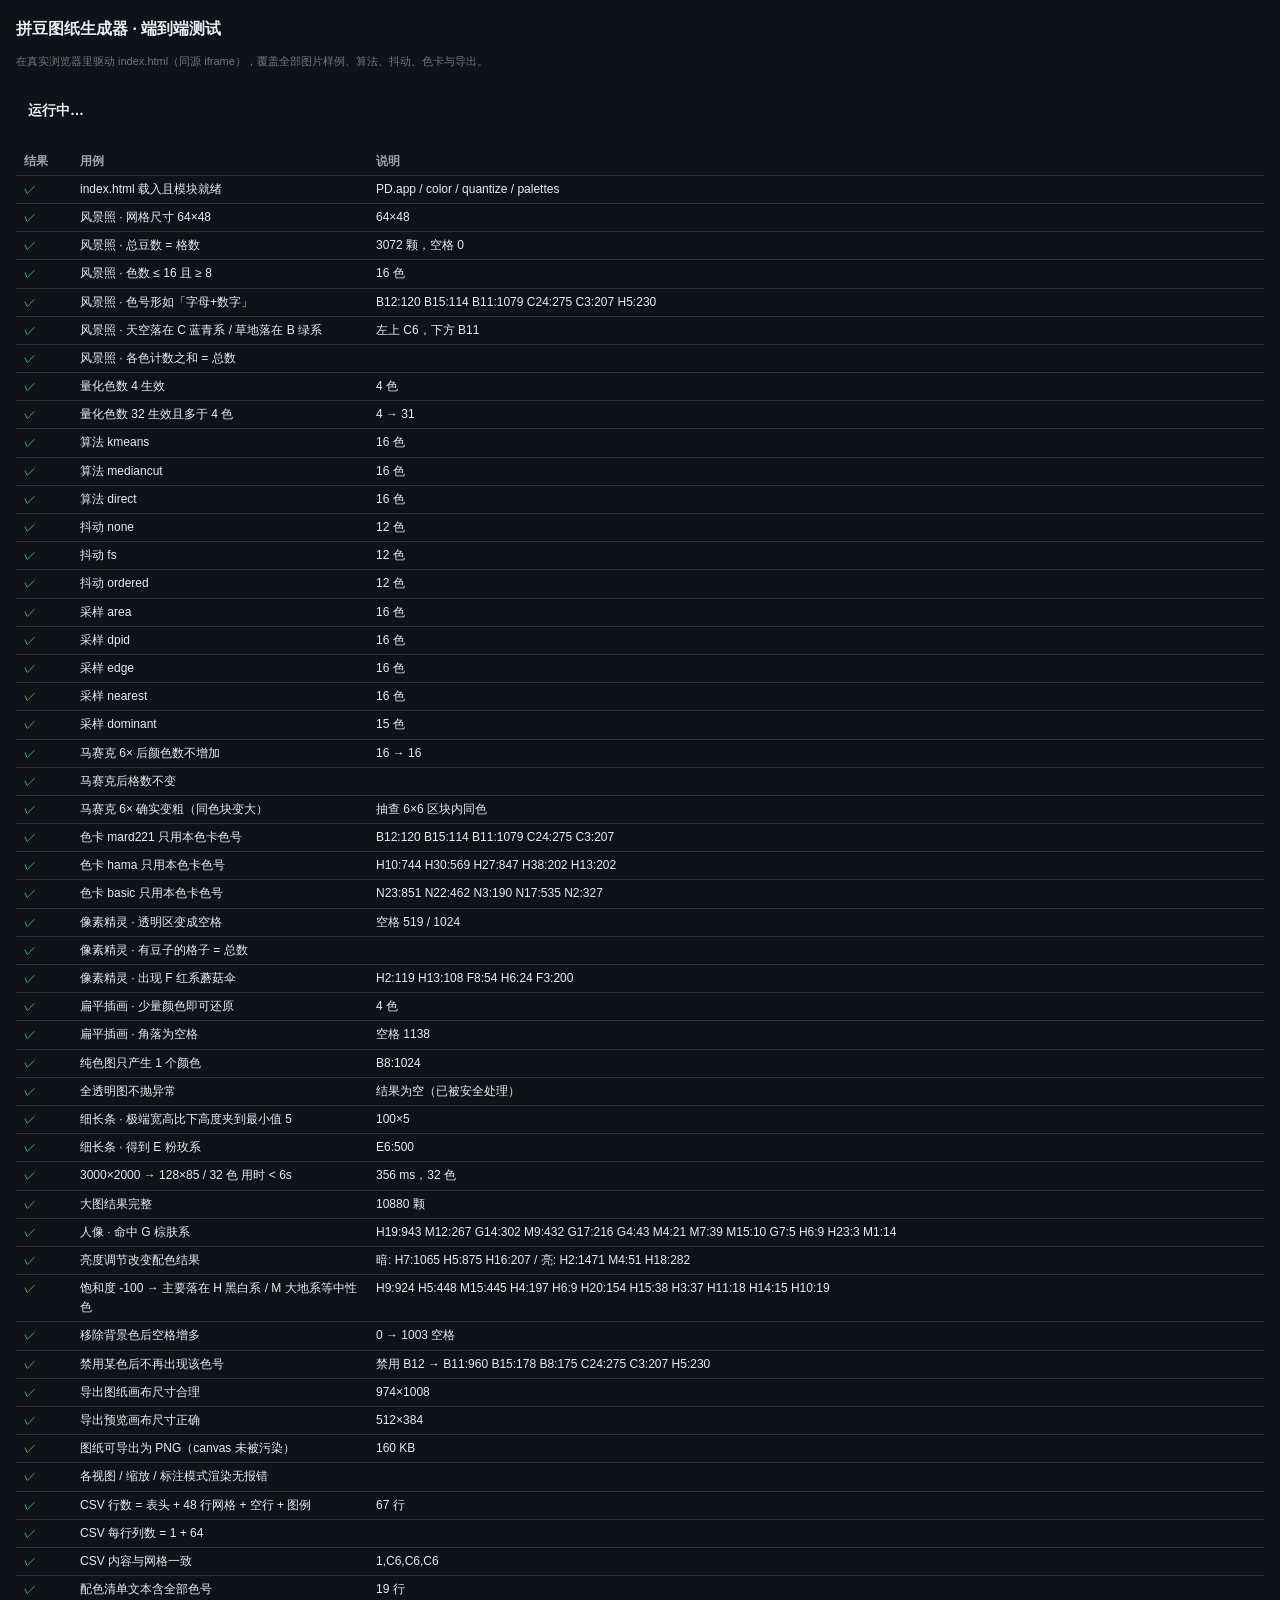
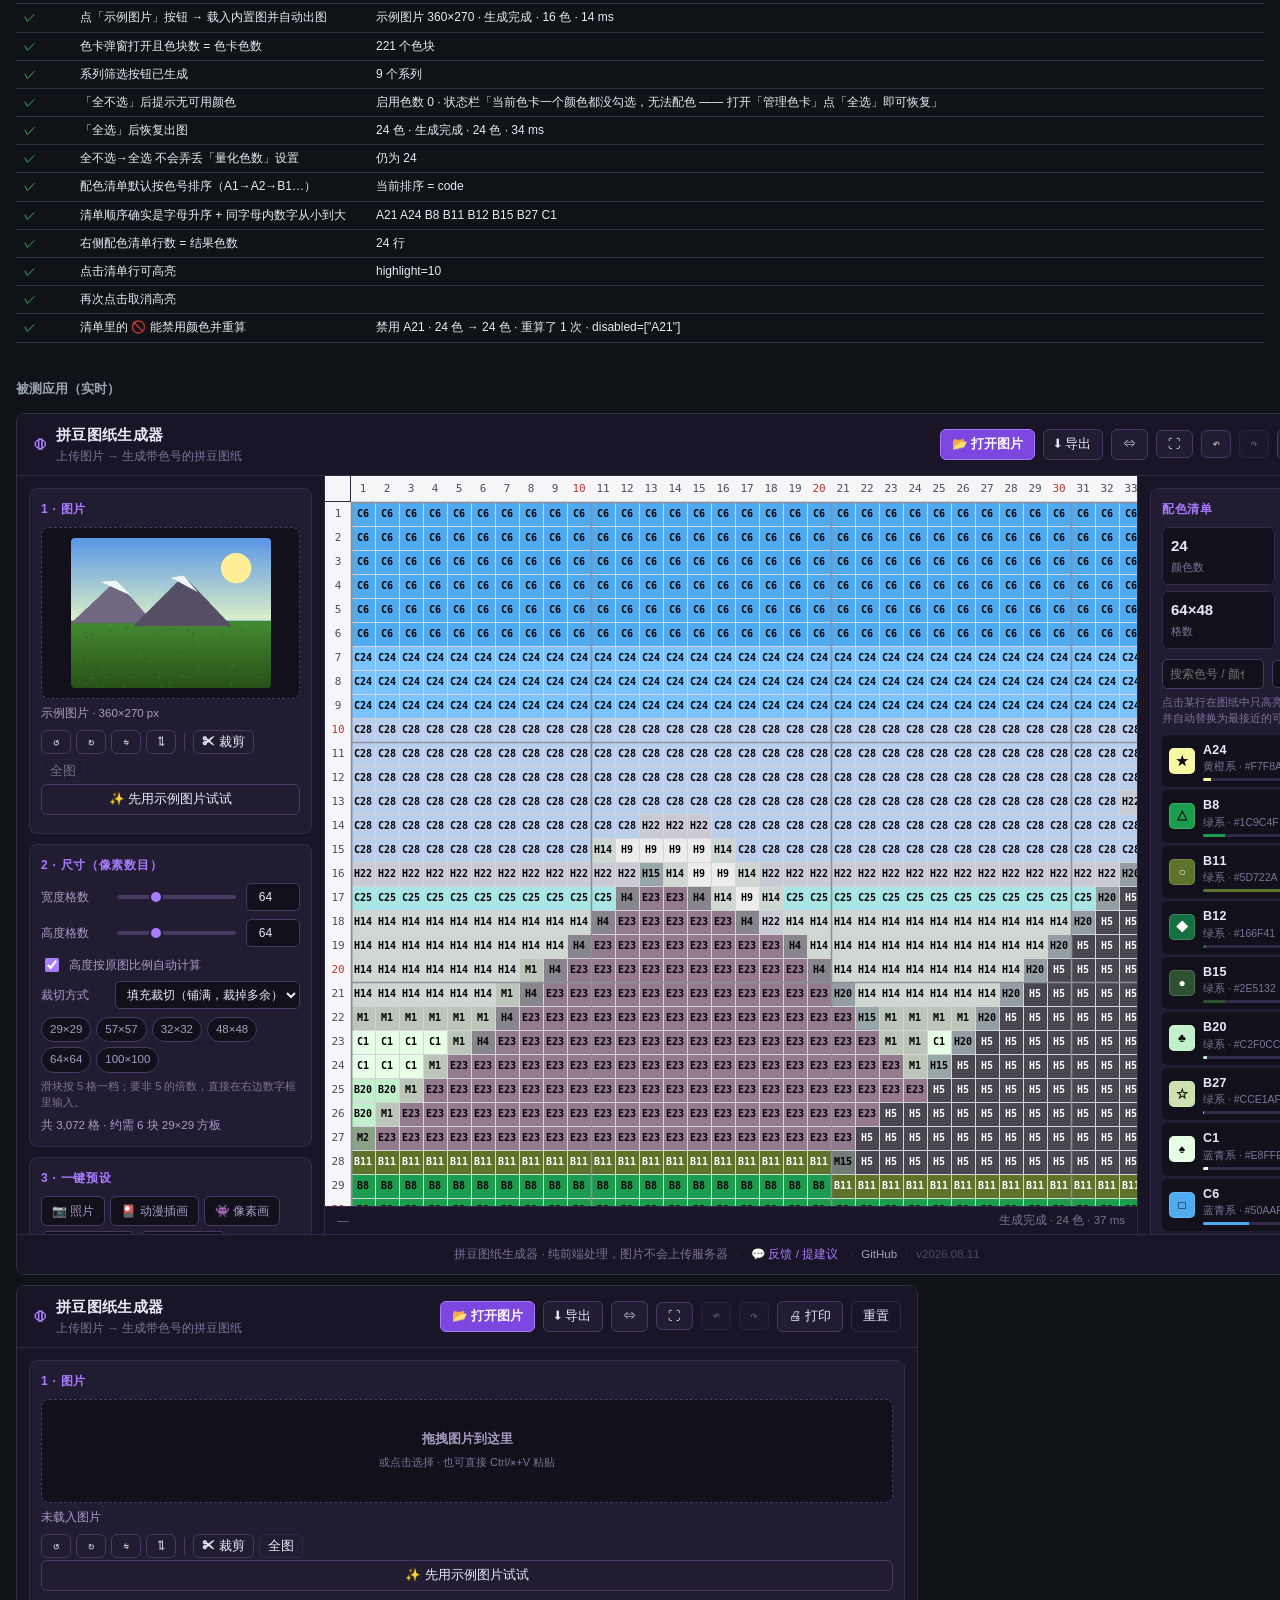
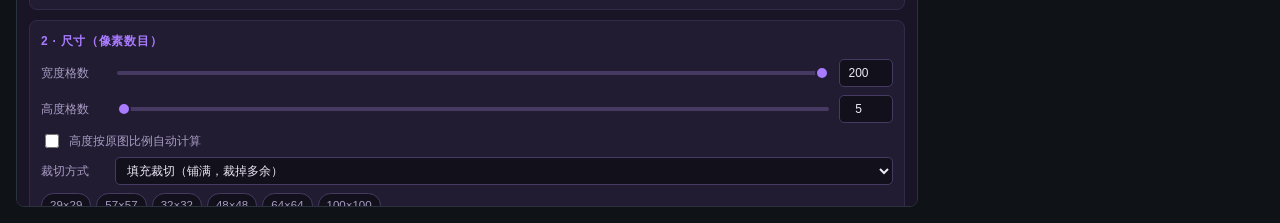
==== commit ad668369: "修手机捏合缩放与全屏；解释并解决「用色偏少」 手机端 - 捏合缩放失效：.scroller 没设 touch-action，浏览器默认接管双指手势去缩放   整个页面，pointermove 收不到第" ====
--- a/tests/e2e.html
+++ b/tests/e2e.html
@@ -337,6 +337,21 @@
     ok('全不选→全选 不会弄丢「量化色数」设置', APP.opts.colors === 24, '仍为 ' + APP.opts.colors);
     D.getElementById('btnCloseModal').click();
 
+    ok('配色清单默认按色号排序（A1→A2→B1…）',
+       D.getElementById('listSort').value === 'code',
+       '当前排序 = ' + D.getElementById('listSort').value);
+    (function () {
+      var codes = [].map.call(D.querySelectorAll('#colorList .crow .code'),
+                              function (e) { return e.textContent.trim(); });
+      var sorted = codes.slice().sort(function (a, b) {
+        var ra = /^([A-Za-z]*)(\d*)/.exec(a), rb = /^([A-Za-z]*)(\d*)/.exec(b);
+        if (ra[1] !== rb[1]) return ra[1] < rb[1] ? -1 : 1;
+        return parseInt(ra[2] || '0', 10) - parseInt(rb[2] || '0', 10);
+      });
+      ok('清单顺序确实是字母升序 + 同字母内数字从小到大',
+         codes.join(',') === sorted.join(','), codes.slice(0, 8).join(' '));
+    })();
+
     var listRows = D.querySelectorAll('#colorList .crow');
     ok('右侧配色清单行数 = 结果色数', listRows.length === APP.state.result.sub.length,
        listRows.length + ' 行');
@@ -565,6 +580,28 @@
     ok('感知优化结果完整且无异常',
        ssimSum.total === 40 * 30 && errs.length === errB, ssimSum.total + ' 颗');
     APP.opts.colors = 16;
+
+    /* ---------- 22b-4. 色数上限由色卡离散性决定 ----------
+       抖动对观感保真的提升在 tests/unit.js 里量化验证（需要量化前的连续网格做基准，
+       e2e 拿不到）。这里只确认一个事实：整卡直配的用色数就是这张图的天花板，
+       所以「要 24 色只出 23 色」不是算法保守，是色卡里就没有更细的过渡色。 */
+    await loadImg('fixtures/photo_real.png', 'photo_real.png');
+    APP.opts.lockAspect = false; APP.opts.gridW = 48; APP.opts.gridH = 36;
+    APP.opts.rotate = 0; APP.opts.crop = null; APP.opts.flipH = false; APP.opts.flipV = false;
+    run({ colors: 64, algo: 'direct', dither: 'none', sampleMode: 'area',
+          mosaic: 1, blur: 0, sharpen: 0, fitMode: 'stretch',
+          brightness: 0, contrast: 0, saturation: 0, gamma: 100, bgRemove: false });
+    var ceiling = APP.summary().colors;
+    run({ colors: 24, algo: 'kmeans' });
+    var got24 = APP.summary().colors;
+    run({ colors: 48 });
+    var got48 = APP.summary().colors;
+    ok('要更多色也不会超过色卡在这张图上的天花板',
+       got24 <= ceiling && got48 <= ceiling + 2,
+       '整卡直配上限 ' + ceiling + ' 色 ｜ 要 24 色实得 ' + got24 + ' ｜ 要 48 色实得 ' + got48);
+    ok('在天花板之内，要多少给多少', got24 >= Math.min(24, ceiling) - 2,
+       '要 24 得 ' + got24 + '（上限 ' + ceiling + '）');
+    run({ colors: 16, dither: 'none' });
 
     /* ---------- 22c. 旋转 / 翻转 / 裁剪 ---------- */
     await loadImg('fixtures/photo_landscape.png', 'photo_landscape.png');
